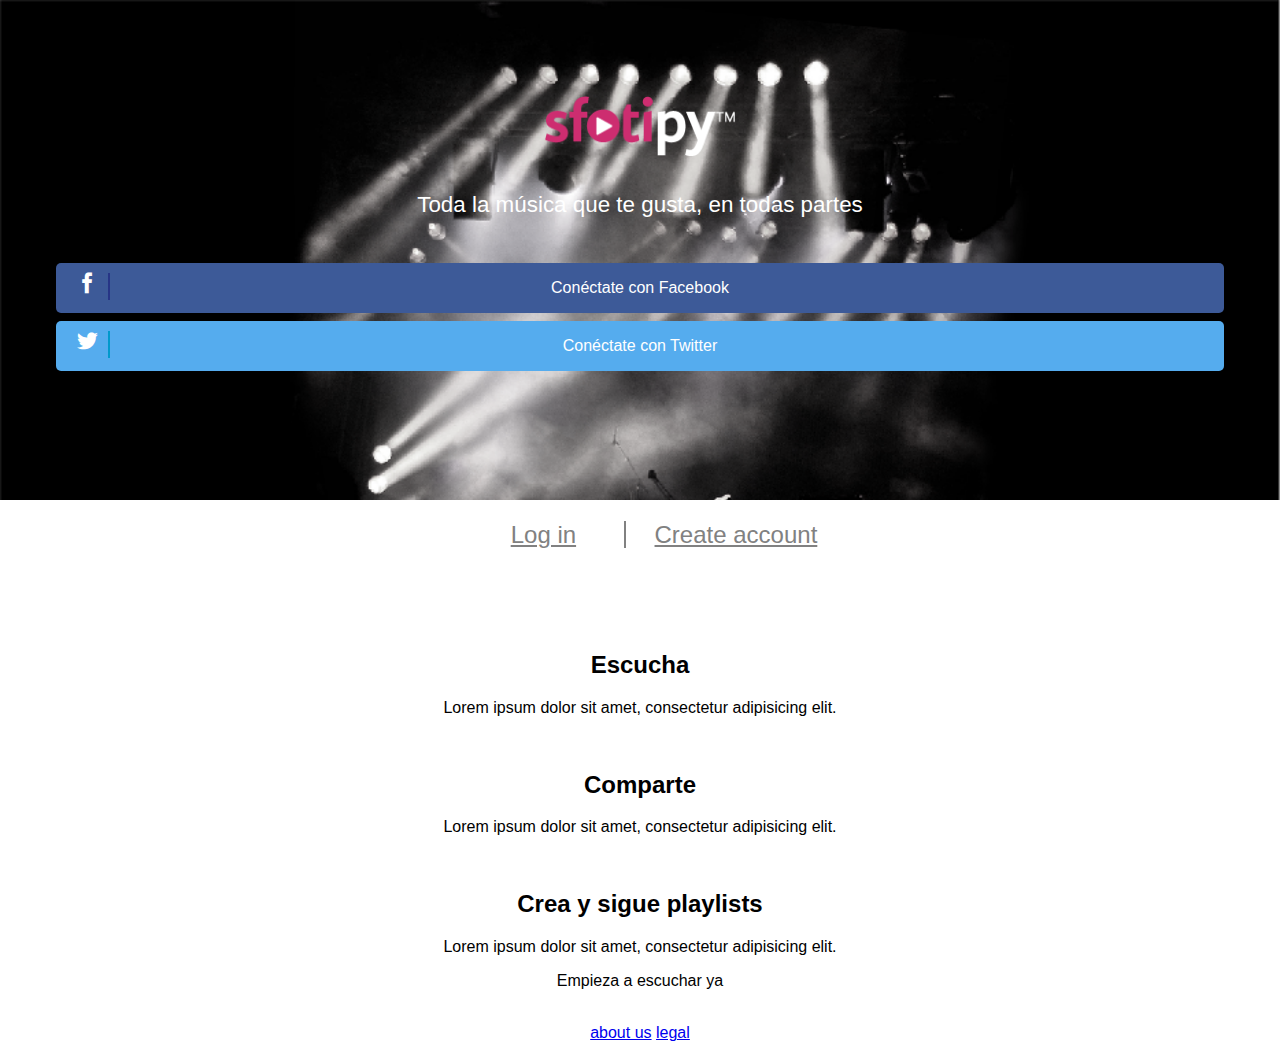
==== sfotipy/inicio.html @ 5619b696 "portada" ====
<!DOCTYPE html>
<html lang="en">
<head>
	<meta charset="UTF-8">
	<meta name="viewport" content="width=device-width, initial-scale=1, maximum-scale=1">
	<title>Inicio</title>
	<link href='http://fonts.googleapis.com/css?family=Varela+Round' rel='stylesheet' type='text/css'>
	<link rel="stylesheet" href="css/inicio.css">
</head>
<body>
	<div class="wrap">
		<section class="welcome small medium large">
			<div class="cover">
				<figure class="cover-logo">
					<img src="img/logo.png" class="logo" width="190" height="60" alt="">
				</figure>
				<p class="title">
					Toda la música que te gusta, en todas partes
				</p>
				<a href="#" class="btn facebook relative">
					<span class="icon-fc icon-facebook"></span>
					Conéctate con Facebook
				</a>
				<a href="#" class="btn twitter relative">
					<span class="icon-tw icon-twitter"></span>
					Conéctate con Twitter
				</a>
			</div>
			<div class="login">
				<a href="#" class="login-link">Log in</a>
				<a href="#" class="login-link">Create account</a>
			</div>
		</section>
		<section class="listen">
			<figure class="image">
				<img src="" alt="">
			</figure>
			<h2>Escucha</h2>
			<p>Lorem ipsum dolor sit amet, consectetur adipisicing elit.</p>
		</section>
		<section class="share">
			<figure class="image">
				<img src="" alt="">
			</figure>
			<h2>Comparte</h2>
			<p>Lorem ipsum dolor sit amet, consectetur adipisicing elit.</p>
		</section>
		<section class="create">
			<figure class="image">
				<img src="" alt="">
			</figure>
			<h2>Crea y sigue playlists</h2>
			<p>Lorem ipsum dolor sit amet, consectetur adipisicing elit.</p>
			<p>Empieza a escuchar ya</p>
		</section>
		<footer>
			<figure class="footer-logo">
				<img src="" alt="">
			</figure>
			<a href="#">about us</a>
			<a href="#">legal</a>
		</footer>
	</div>
</body>
</html>
---- sfotipy/css/inicio.css ----
/* normalize.css v3.0.2 | MIT License | git.io/normalize */
html{font-family:sans-serif;-ms-text-size-adjust:100%;-webkit-text-size-adjust:100%}body{margin:0}article,aside,details,figcaption,figure,footer,header,hgroup,main,menu,nav,section,summary{display:block}audio,canvas,progress,video{display:inline-block;vertical-align:baseline}audio:not([controls]){display:none;height:0}[hidden],template{display:none}a{background-color:transparent;}a:active,a:hover{outline:0}abbr[title]{border-bottom:1px dotted}b,strong{font-weight:bold}dfn{font-style:italic}h1{font-size:2em;margin:.67em 0}mark{background:#ff0;color:#000}small{font-size:80%}sub,sup{font-size:75%;line-height:0;position:relative;vertical-align:baseline}sup{top:-.5em}sub{bottom:-.25em}img{border:0}svg:not(:root){overflow:hidden}figure{margin:1em 40px}hr{-moz-box-sizing:content-box;box-sizing:content-box;height:0}pre{overflow:auto}code,kbd,pre,samp{font-family:monospace,monospace;font-size:1em}button,input,optgroup,select,textarea{color:inherit;font:inherit;margin:0}button{overflow:visible}button,select{text-transform:none}button,html input[type="button"],input[type="reset"],input[type="submit"]{-webkit-appearance:button;cursor:pointer}button[disabled],html input[disabled]{cursor:default}button::-moz-focus-inner,input::-moz-focus-inner{border:0;padding:0}input{line-height:normal}input[type="checkbox"],input[type="radio"]{box-sizing:border-box;padding:0}input[type="number"]::-webkit-inner-spin-button,input[type="number"]::-webkit-outer-spin-button{height:auto}input[type="search"]{-webkit-appearance:textfield;-moz-box-sizing:content-box;-webkit-box-sizing:content-box;box-sizing:content-box}input[type="search"]::-webkit-search-cancel-button,input[type="search"]::-webkit-search-decoration{-webkit-appearance:none}fieldset{border:1px solid #c0c0c0;margin:0 2px;padding:.35em .625em .75em}legend{border:0;padding:0}textarea{overflow:auto}optgroup{font-weight:bold}table{border-collapse:collapse;border-spacing:0}td,th{padding:0}/* normalize.css v3.0.2 | MIT License | git.io/normalize */
html{font-family:sans-serif;-ms-text-size-adjust:100%;-webkit-text-size-adjust:100%}body{margin:0}article,aside,details,figcaption,figure,footer,header,hgroup,main,menu,nav,section,summary{display:block}audio,canvas,progress,video{display:inline-block;vertical-align:baseline}audio:not([controls]){display:none;height:0}[hidden],template{display:none}a{background-color:transparent;}a:active,a:hover{outline:0}abbr[title]{border-bottom:1px dotted}b,strong{font-weight:bold}dfn{font-style:italic}h1{font-size:2em;margin:.67em 0}mark{background:#ff0;color:#000}small{font-size:80%}sub,sup{font-size:75%;line-height:0;position:relative;vertical-align:baseline}sup{top:-.5em}sub{bottom:-.25em}img{border:0}svg:not(:root){overflow:hidden}figure{margin:1em 40px}hr{-moz-box-sizing:content-box;-webkit-box-sizing:content-box;-moz-box-sizing:content-box;box-sizing:content-box;height:0}pre{overflow:auto}code,kbd,pre,samp{font-family:monospace,monospace;font-size:1em}button,input,optgroup,select,textarea{color:inherit;font:inherit;margin:0}button{overflow:visible}button,select{text-transform:none}button,html input[type="button"],input[type="reset"],input[type="submit"]{-webkit-appearance:button;cursor:pointer}button[disabled],html input[disabled]{cursor:default}button::-moz-focus-inner,input::-moz-focus-inner{border:0;padding:0}input{line-height:normal}input[type="checkbox"],input[type="radio"]{-webkit-box-sizing:border-box;-moz-box-sizing:border-box;box-sizing:border-box;padding:0}input[type="number"]::-webkit-inner-spin-button,input[type="number"]::-webkit-outer-spin-button{height:auto}input[type="search"]{-webkit-appearance:textfield;-moz-box-sizing:content-box;-webkit-box-sizing:content-box;-webkit-box-sizing:content-box;-moz-box-sizing:content-box;box-sizing:content-box}input[type="search"]::-webkit-search-cancel-button,input[type="search"]::-webkit-search-decoration{-webkit-appearance:none}fieldset{border:1px solid #c0c0c0;margin:0 2px;padding:.35em .625em .75em}legend{border:0;padding:0}textarea{overflow:auto}optgroup{font-weight:bold}table{border-collapse:collapse;border-spacing:0}td,th{padding:0}@font-face{font-family:'sfotipy';src:url("../fonts/sfotipy.eot?kt9bol");src:url("../fonts/sfotipy.eot?#iefixkt9bol") format('embedded-opentype'),url("../fonts/sfotipy.woff?kt9bol") format('woff'),url("../fonts/sfotipy.ttf?kt9bol") format('truetype'),url("../fonts/sfotipy.svg?kt9bol#sfotipy") format('svg');font-weight:normal;font-style:normal}[class^="icon-"],[class*=" icon-"]{font-family:'sfotipy';speak:none;font-style:normal;font-weight:normal;font-variant:normal;text-transform:none;line-height:1;-webkit-font-smoothing:antialiased;-moz-osx-font-smoothing:grayscale}.icon-mail:before{content:"\e60f"}.icon-sfotipy:before{content:"\e60d"}.icon-menu:before{content:"\e60e"}.icon-stop:before{content:"\e60c"}.icon-search:before{content:"\e600"}.icon-lock:before{content:"\e601"}.icon-user:before{content:"\e602"}.icon-share:before{content:"\e603"}.icon-random:before{content:"\e604"}.icon-love:before{content:"\e605"}.icon-add:before{content:"\e606"}.icon-mute:before{content:"\e607"}.icon-vol:before{content:"\e608"}.icon-play:before{content:"\e609"}.icon-next:before{content:"\e60a"}.icon-prev:before{content:"\e60b"}.icon-facebook:before{content:"\e610"}.icon-twitter:before{content:"\e611"}figure{margin:0}span{color:#fff}.cover{background-image:url("../img/background.png");background-repeat:no-repeat;-webkit-background-size:cover;-moz-background-size:cover;background-size:cover;-webkit-background-origin:content;-moz-background-origin:content;background-origin:content-box;min-height:500px;}.cover p{color:#fff}.cover .title{font-size:1.4em;pading:0;margin:0 2em 2em 2em}.logo{margin:6em 0 2em 0}.btn{display:block;color:#fff;text-decoration:none;padding:1em;margin:.5em 3.5em;-webkit-border-radius:5px;border-radius:5px}.twitter{background:#55acee}.facebook{background:#3d5a98}.icon-fc,.icon-tw{margin:0 .5em 0 1em;font-size:1.3em;padding:0 .5em .3em 0;position:absolute;left:0;top:20%;float:left}.icon-fc{border-right:2px solid #273586}.icon-tw{border-right:2px solid #09c}.login{margin:1em 0 4em;padding-top:.3em;}.login .login-link{color:#818181;font-size:1.5em;padding-left:1em}.login :first-child{border-right:2px solid #818181;padding:0 2em}.wrap{margin:0 auto;text-align:center}.relative{position:relative}
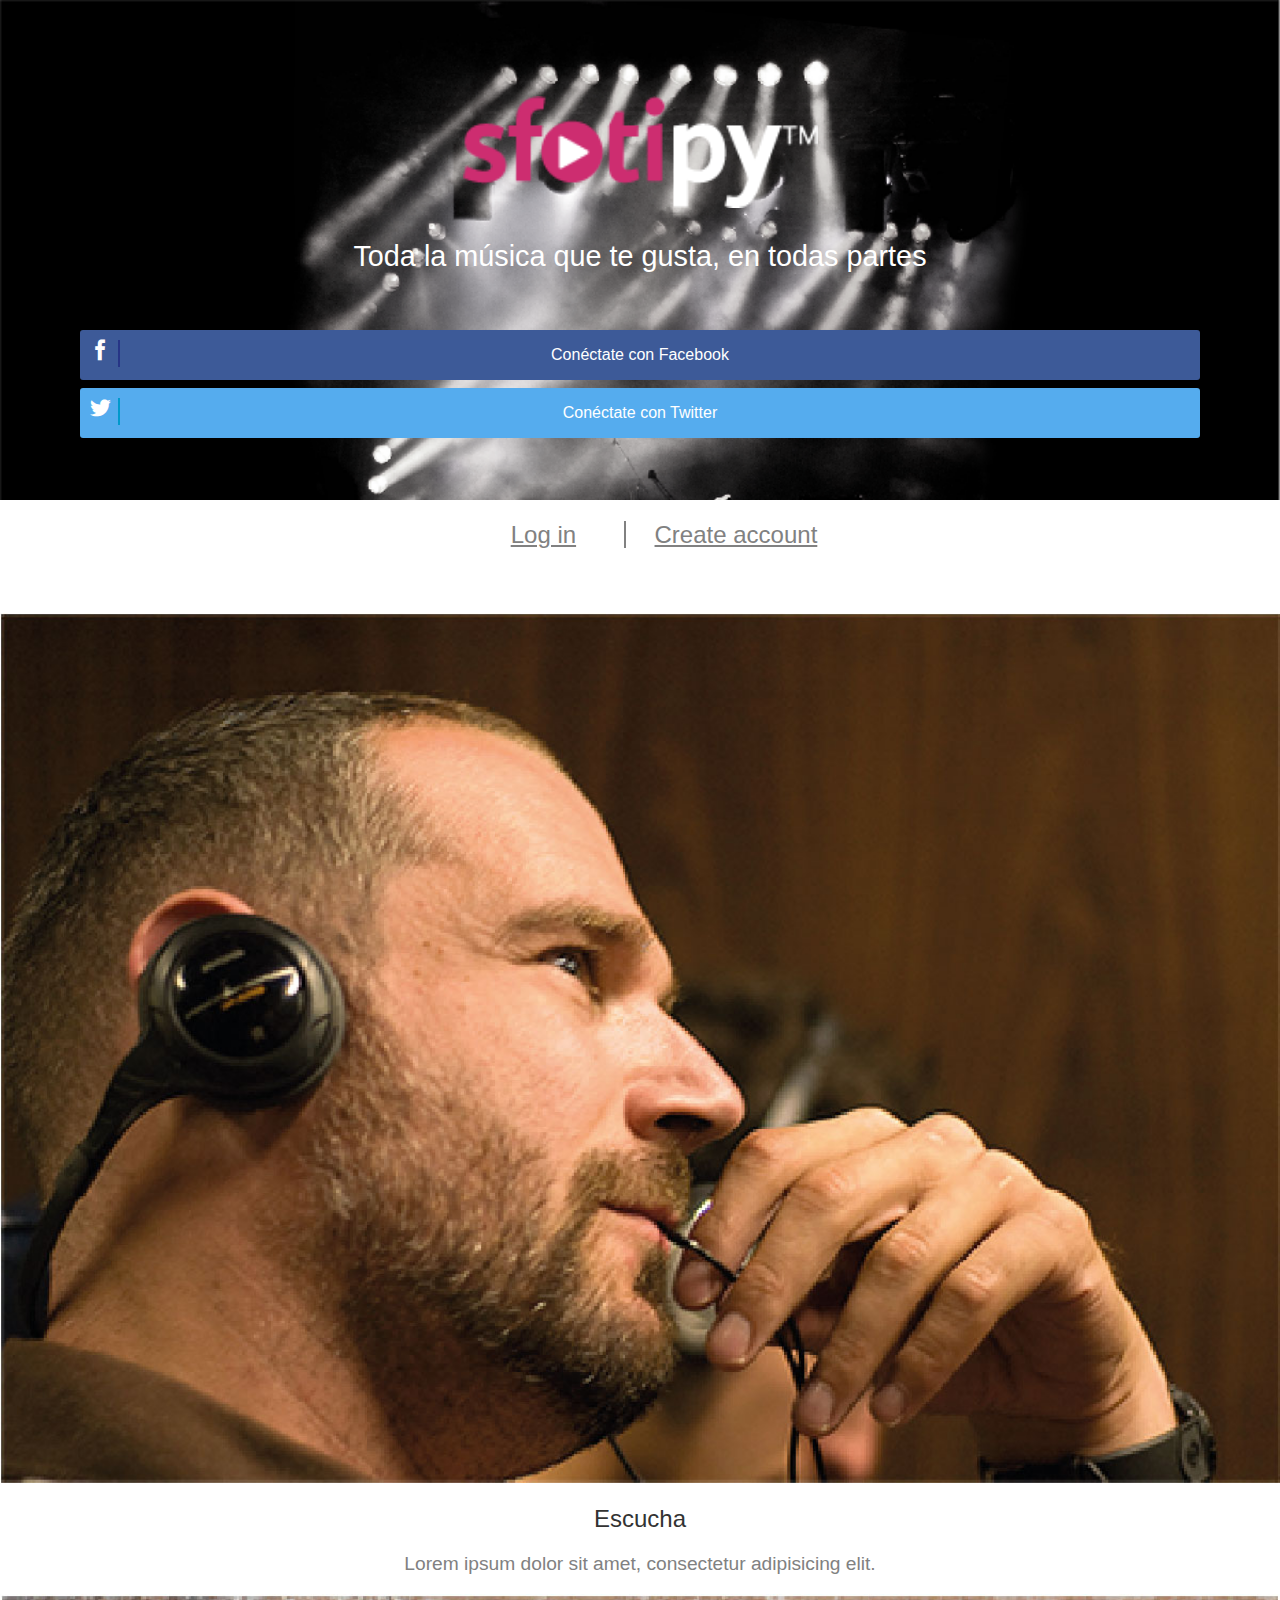
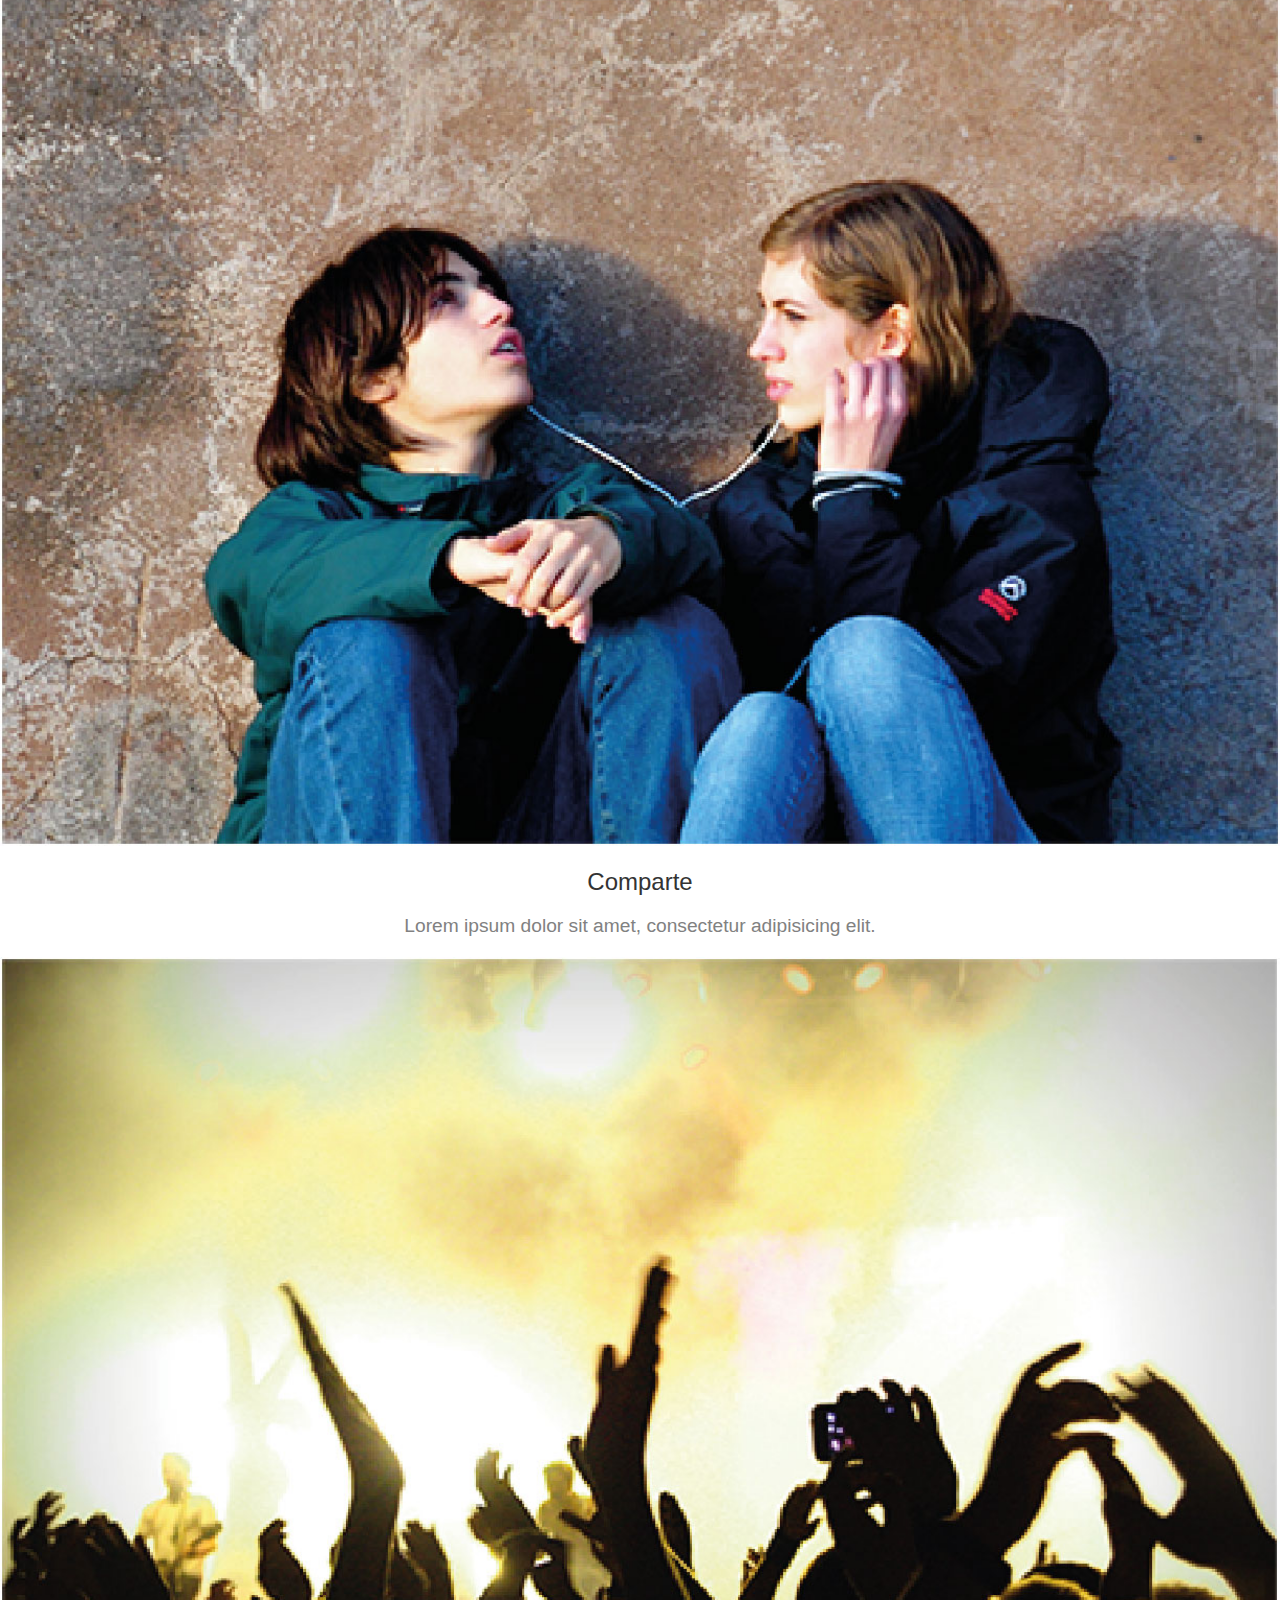
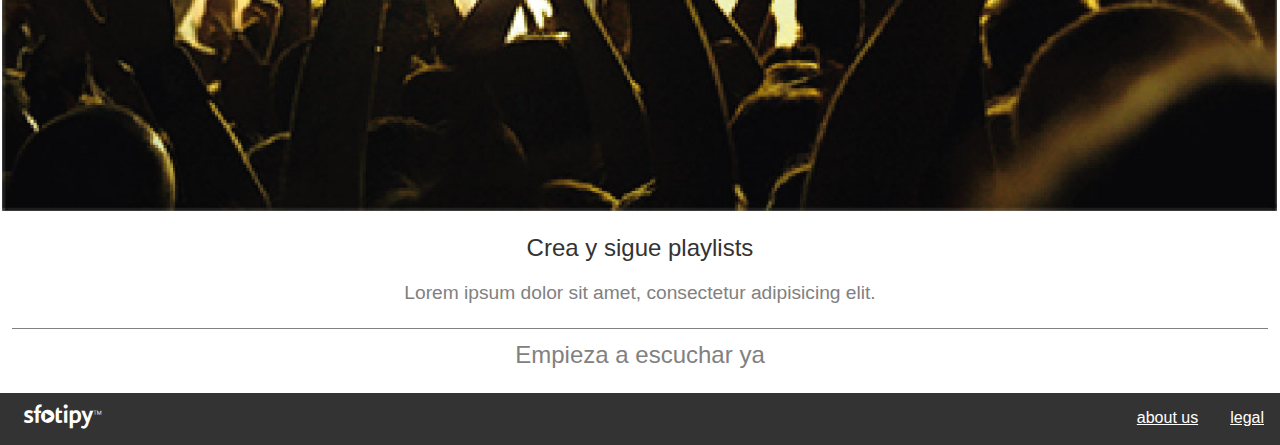
==== commit 63fb7e17: "portada mobile" ====
--- a/sfotipy/inicio.html
+++ b/sfotipy/inicio.html
@@ -33,32 +33,32 @@
 		</section>
 		<section class="listen">
 			<figure class="image">
-				<img src="" alt="">
+				<img src="img/listen.jpg" alt="" width="320" height="120">
 			</figure>
 			<h2>Escucha</h2>
 			<p>Lorem ipsum dolor sit amet, consectetur adipisicing elit.</p>
 		</section>
 		<section class="share">
 			<figure class="image">
-				<img src="" alt="">
+				<img src="img/share.jpg" alt="">
 			</figure>
 			<h2>Comparte</h2>
 			<p>Lorem ipsum dolor sit amet, consectetur adipisicing elit.</p>
 		</section>
 		<section class="create">
 			<figure class="image">
-				<img src="" alt="">
+				<img src="img/create.jpg" alt="">
 			</figure>
 			<h2>Crea y sigue playlists</h2>
 			<p>Lorem ipsum dolor sit amet, consectetur adipisicing elit.</p>
-			<p>Empieza a escuchar ya</p>
+			<h2 class="start">Empieza a escuchar ya</h2>
 		</section>
 		<footer>
-			<figure class="footer-logo">
-				<img src="" alt="">
-			</figure>
-			<a href="#">about us</a>
-			<a href="#">legal</a>
+			<a href="#" class="footer-logo left">
+				<span class="icon-sfotipy"></span>
+			</a>
+			<a href="#" class="right">legal</a>
+			<a href="#" class="right">about us</a>
 		</footer>
 	</div>
 </body>
--- a/sfotipy/css/inicio.css
+++ b/sfotipy/css/inicio.css
@@ -1,3 +1,3 @@
 /* normalize.css v3.0.2 | MIT License | git.io/normalize */
 html{font-family:sans-serif;-ms-text-size-adjust:100%;-webkit-text-size-adjust:100%}body{margin:0}article,aside,details,figcaption,figure,footer,header,hgroup,main,menu,nav,section,summary{display:block}audio,canvas,progress,video{display:inline-block;vertical-align:baseline}audio:not([controls]){display:none;height:0}[hidden],template{display:none}a{background-color:transparent;}a:active,a:hover{outline:0}abbr[title]{border-bottom:1px dotted}b,strong{font-weight:bold}dfn{font-style:italic}h1{font-size:2em;margin:.67em 0}mark{background:#ff0;color:#000}small{font-size:80%}sub,sup{font-size:75%;line-height:0;position:relative;vertical-align:baseline}sup{top:-.5em}sub{bottom:-.25em}img{border:0}svg:not(:root){overflow:hidden}figure{margin:1em 40px}hr{-moz-box-sizing:content-box;box-sizing:content-box;height:0}pre{overflow:auto}code,kbd,pre,samp{font-family:monospace,monospace;font-size:1em}button,input,optgroup,select,textarea{color:inherit;font:inherit;margin:0}button{overflow:visible}button,select{text-transform:none}button,html input[type="button"],input[type="reset"],input[type="submit"]{-webkit-appearance:button;cursor:pointer}button[disabled],html input[disabled]{cursor:default}button::-moz-focus-inner,input::-moz-focus-inner{border:0;padding:0}input{line-height:normal}input[type="checkbox"],input[type="radio"]{box-sizing:border-box;padding:0}input[type="number"]::-webkit-inner-spin-button,input[type="number"]::-webkit-outer-spin-button{height:auto}input[type="search"]{-webkit-appearance:textfield;-moz-box-sizing:content-box;-webkit-box-sizing:content-box;box-sizing:content-box}input[type="search"]::-webkit-search-cancel-button,input[type="search"]::-webkit-search-decoration{-webkit-appearance:none}fieldset{border:1px solid #c0c0c0;margin:0 2px;padding:.35em .625em .75em}legend{border:0;padding:0}textarea{overflow:auto}optgroup{font-weight:bold}table{border-collapse:collapse;border-spacing:0}td,th{padding:0}/* normalize.css v3.0.2 | MIT License | git.io/normalize */
-html{font-family:sans-serif;-ms-text-size-adjust:100%;-webkit-text-size-adjust:100%}body{margin:0}article,aside,details,figcaption,figure,footer,header,hgroup,main,menu,nav,section,summary{display:block}audio,canvas,progress,video{display:inline-block;vertical-align:baseline}audio:not([controls]){display:none;height:0}[hidden],template{display:none}a{background-color:transparent;}a:active,a:hover{outline:0}abbr[title]{border-bottom:1px dotted}b,strong{font-weight:bold}dfn{font-style:italic}h1{font-size:2em;margin:.67em 0}mark{background:#ff0;color:#000}small{font-size:80%}sub,sup{font-size:75%;line-height:0;position:relative;vertical-align:baseline}sup{top:-.5em}sub{bottom:-.25em}img{border:0}svg:not(:root){overflow:hidden}figure{margin:1em 40px}hr{-moz-box-sizing:content-box;-webkit-box-sizing:content-box;-moz-box-sizing:content-box;box-sizing:content-box;height:0}pre{overflow:auto}code,kbd,pre,samp{font-family:monospace,monospace;font-size:1em}button,input,optgroup,select,textarea{color:inherit;font:inherit;margin:0}button{overflow:visible}button,select{text-transform:none}button,html input[type="button"],input[type="reset"],input[type="submit"]{-webkit-appearance:button;cursor:pointer}button[disabled],html input[disabled]{cursor:default}button::-moz-focus-inner,input::-moz-focus-inner{border:0;padding:0}input{line-height:normal}input[type="checkbox"],input[type="radio"]{-webkit-box-sizing:border-box;-moz-box-sizing:border-box;box-sizing:border-box;padding:0}input[type="number"]::-webkit-inner-spin-button,input[type="number"]::-webkit-outer-spin-button{height:auto}input[type="search"]{-webkit-appearance:textfield;-moz-box-sizing:content-box;-webkit-box-sizing:content-box;-webkit-box-sizing:content-box;-moz-box-sizing:content-box;box-sizing:content-box}input[type="search"]::-webkit-search-cancel-button,input[type="search"]::-webkit-search-decoration{-webkit-appearance:none}fieldset{border:1px solid #c0c0c0;margin:0 2px;padding:.35em .625em .75em}legend{border:0;padding:0}textarea{overflow:auto}optgroup{font-weight:bold}table{border-collapse:collapse;border-spacing:0}td,th{padding:0}@font-face{font-family:'sfotipy';src:url("../fonts/sfotipy.eot?kt9bol");src:url("../fonts/sfotipy.eot?#iefixkt9bol") format('embedded-opentype'),url("../fonts/sfotipy.woff?kt9bol") format('woff'),url("../fonts/sfotipy.ttf?kt9bol") format('truetype'),url("../fonts/sfotipy.svg?kt9bol#sfotipy") format('svg');font-weight:normal;font-style:normal}[class^="icon-"],[class*=" icon-"]{font-family:'sfotipy';speak:none;font-style:normal;font-weight:normal;font-variant:normal;text-transform:none;line-height:1;-webkit-font-smoothing:antialiased;-moz-osx-font-smoothing:grayscale}.icon-mail:before{content:"\e60f"}.icon-sfotipy:before{content:"\e60d"}.icon-menu:before{content:"\e60e"}.icon-stop:before{content:"\e60c"}.icon-search:before{content:"\e600"}.icon-lock:before{content:"\e601"}.icon-user:before{content:"\e602"}.icon-share:before{content:"\e603"}.icon-random:before{content:"\e604"}.icon-love:before{content:"\e605"}.icon-add:before{content:"\e606"}.icon-mute:before{content:"\e607"}.icon-vol:before{content:"\e608"}.icon-play:before{content:"\e609"}.icon-next:before{content:"\e60a"}.icon-prev:before{content:"\e60b"}.icon-facebook:before{content:"\e610"}.icon-twitter:before{content:"\e611"}figure{margin:0}span{color:#fff}.cover{background-image:url("../img/background.png");background-repeat:no-repeat;-webkit-background-size:cover;-moz-background-size:cover;background-size:cover;-webkit-background-origin:content;-moz-background-origin:content;background-origin:content-box;min-height:500px;}.cover p{color:#fff}.cover .title{font-size:1.4em;pading:0;margin:0 2em 2em 2em}.logo{margin:6em 0 2em 0}.btn{display:block;color:#fff;text-decoration:none;padding:1em;margin:.5em 3.5em;-webkit-border-radius:5px;border-radius:5px}.twitter{background:#55acee}.facebook{background:#3d5a98}.icon-fc,.icon-tw{margin:0 .5em 0 1em;font-size:1.3em;padding:0 .5em .3em 0;position:absolute;left:0;top:20%;float:left}.icon-fc{border-right:2px solid #273586}.icon-tw{border-right:2px solid #09c}.login{margin:1em 0 4em;padding-top:.3em;}.login .login-link{color:#818181;font-size:1.5em;padding-left:1em}.login :first-child{border-right:2px solid #818181;padding:0 2em}.wrap{margin:0 auto;text-align:center}.relative{position:relative}+html{font-family:sans-serif;-ms-text-size-adjust:100%;-webkit-text-size-adjust:100%}body{margin:0}article,aside,details,figcaption,figure,footer,header,hgroup,main,menu,nav,section,summary{display:block}audio,canvas,progress,video{display:inline-block;vertical-align:baseline}audio:not([controls]){display:none;height:0}[hidden],template{display:none}a{background-color:transparent;}a:active,a:hover{outline:0}abbr[title]{border-bottom:1px dotted}b,strong{font-weight:bold}dfn{font-style:italic}h1{font-size:2em;margin:.67em 0}mark{background:#ff0;color:#000}small{font-size:80%}sub,sup{font-size:75%;line-height:0;position:relative;vertical-align:baseline}sup{top:-.5em}sub{bottom:-.25em}img{border:0}svg:not(:root){overflow:hidden}figure{margin:1em 40px}hr{-moz-box-sizing:content-box;-webkit-box-sizing:content-box;-moz-box-sizing:content-box;box-sizing:content-box;height:0}pre{overflow:auto}code,kbd,pre,samp{font-family:monospace,monospace;font-size:1em}button,input,optgroup,select,textarea{color:inherit;font:inherit;margin:0}button{overflow:visible}button,select{text-transform:none}button,html input[type="button"],input[type="reset"],input[type="submit"]{-webkit-appearance:button;cursor:pointer}button[disabled],html input[disabled]{cursor:default}button::-moz-focus-inner,input::-moz-focus-inner{border:0;padding:0}input{line-height:normal}input[type="checkbox"],input[type="radio"]{-webkit-box-sizing:border-box;-moz-box-sizing:border-box;box-sizing:border-box;padding:0}input[type="number"]::-webkit-inner-spin-button,input[type="number"]::-webkit-outer-spin-button{height:auto}input[type="search"]{-webkit-appearance:textfield;-moz-box-sizing:content-box;-webkit-box-sizing:content-box;-webkit-box-sizing:content-box;-moz-box-sizing:content-box;box-sizing:content-box}input[type="search"]::-webkit-search-cancel-button,input[type="search"]::-webkit-search-decoration{-webkit-appearance:none}fieldset{border:1px solid #c0c0c0;margin:0 2px;padding:.35em .625em .75em}legend{border:0;padding:0}textarea{overflow:auto}optgroup{font-weight:bold}table{border-collapse:collapse;border-spacing:0}td,th{padding:0}@font-face{font-family:'sfotipy';src:url("../fonts/sfotipy.eot?kt9bol");src:url("../fonts/sfotipy.eot?#iefixkt9bol") format('embedded-opentype'),url("../fonts/sfotipy.woff?kt9bol") format('woff'),url("../fonts/sfotipy.ttf?kt9bol") format('truetype'),url("../fonts/sfotipy.svg?kt9bol#sfotipy") format('svg');font-weight:normal;font-style:normal}[class^="icon-"],[class*=" icon-"]{font-family:'sfotipy';speak:none;font-style:normal;font-weight:normal;font-variant:normal;text-transform:none;line-height:1;-webkit-font-smoothing:antialiased;-moz-osx-font-smoothing:grayscale}.icon-mail:before{content:"\e60f"}.icon-sfotipy:before{content:"\e60d"}.icon-menu:before{content:"\e60e"}.icon-stop:before{content:"\e60c"}.icon-search:before{content:"\e600"}.icon-lock:before{content:"\e601"}.icon-user:before{content:"\e602"}.icon-share:before{content:"\e603"}.icon-random:before{content:"\e604"}.icon-love:before{content:"\e605"}.icon-add:before{content:"\e606"}.icon-mute:before{content:"\e607"}.icon-vol:before{content:"\e608"}.icon-play:before{content:"\e609"}.icon-next:before{content:"\e60a"}.icon-prev:before{content:"\e60b"}.icon-facebook:before{content:"\e610"}.icon-twitter:before{content:"\e611"}figure{margin:0}span{color:#fff}h2{color:#333;font-weight:normal}img{vertical-align:top}p{color:#818181;font-size:1.2em}.cover{background-image:url("../img/background.png");background-repeat:no-repeat;-webkit-background-size:cover;-moz-background-size:cover;background-size:cover;-webkit-background-origin:content;-moz-background-origin:content;background-origin:content-box;min-height:500px;}.cover p{color:#fff}.cover .title{font-size:1.4em;pading:0;margin:0 2em 2em 2em}.cover .logo{margin:6em 0 2em 0}.btn{display:block;color:#fff;text-decoration:none;padding:1em;margin:.5em 3.5em;-webkit-border-radius:3px;border-radius:3px}.twitter{background:#55acee}.facebook{background:#3d5a98}.icon-fc,.icon-tw{margin:0 .5em 0 .5em;font-size:1.3em;padding:0 .3em .3em 0;position:absolute;left:0;top:20%;float:left}.icon-fc{border-right:2px solid #273586}.icon-tw{border-right:2px solid #09c}.login{margin:1em 0 4em;padding-top:.3em;}.login .login-link{color:#818181;font-size:1.5em;padding-left:1em}.login :first-child{border-right:2px solid #818181;padding:0 2em}footer{background:#333;width:100%;height:auto;overflow:hidden;}footer a{display:inline-block;color:#fff;margin:1em}.footer-logo{text-decoration:none;font-size:1.5em;margin:.5em 0 .5em 1em}.start{color:#818181;border-top:1px solid #818181;margin:1em .5em;padding-top:.5em}.image img{width:100%;height:auto}.wrap{margin:0 auto;text-align:center}.relative{position:relative}.right{float:right}.left{float:left}@media screen and (min-width:480px){.cover .logo{width:355px;height:auto}.cover .title{font-size:1.8em}.cover .btn{padding:1em .5em;margin:.5em 5em}}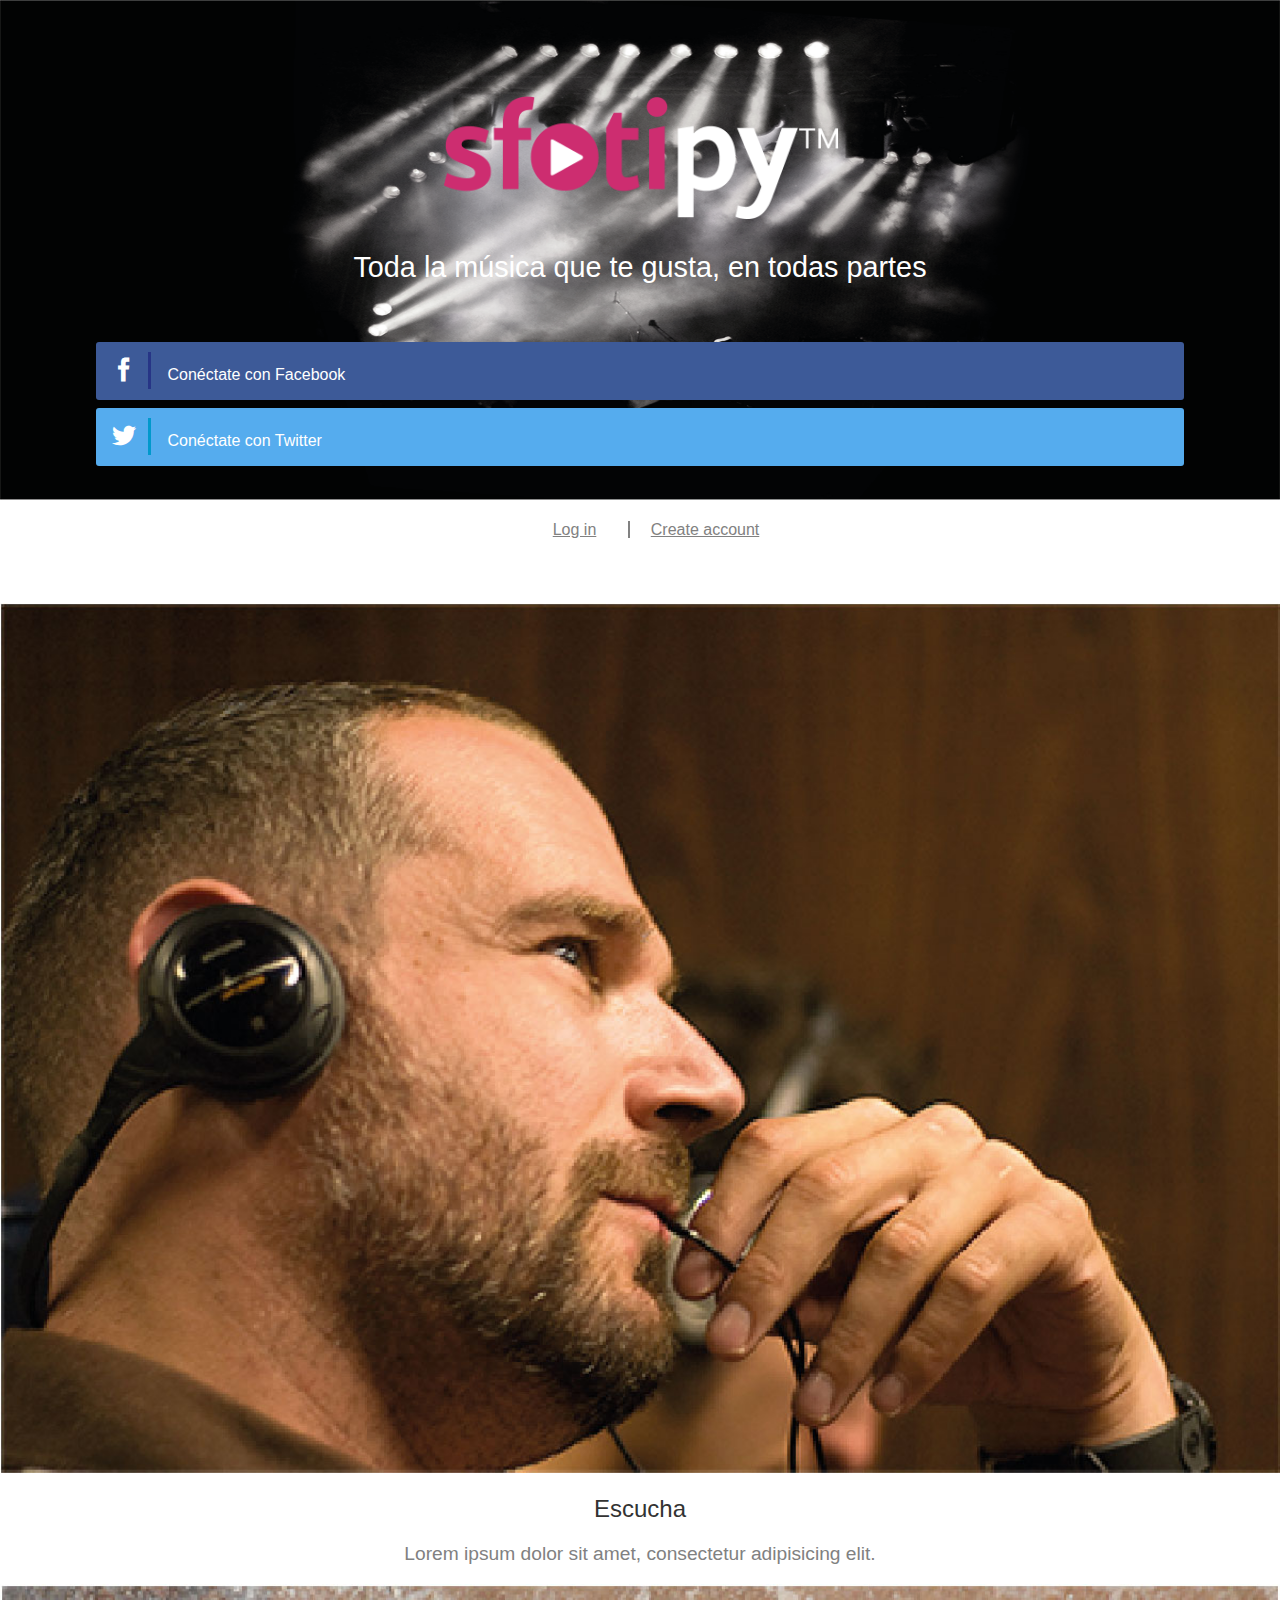
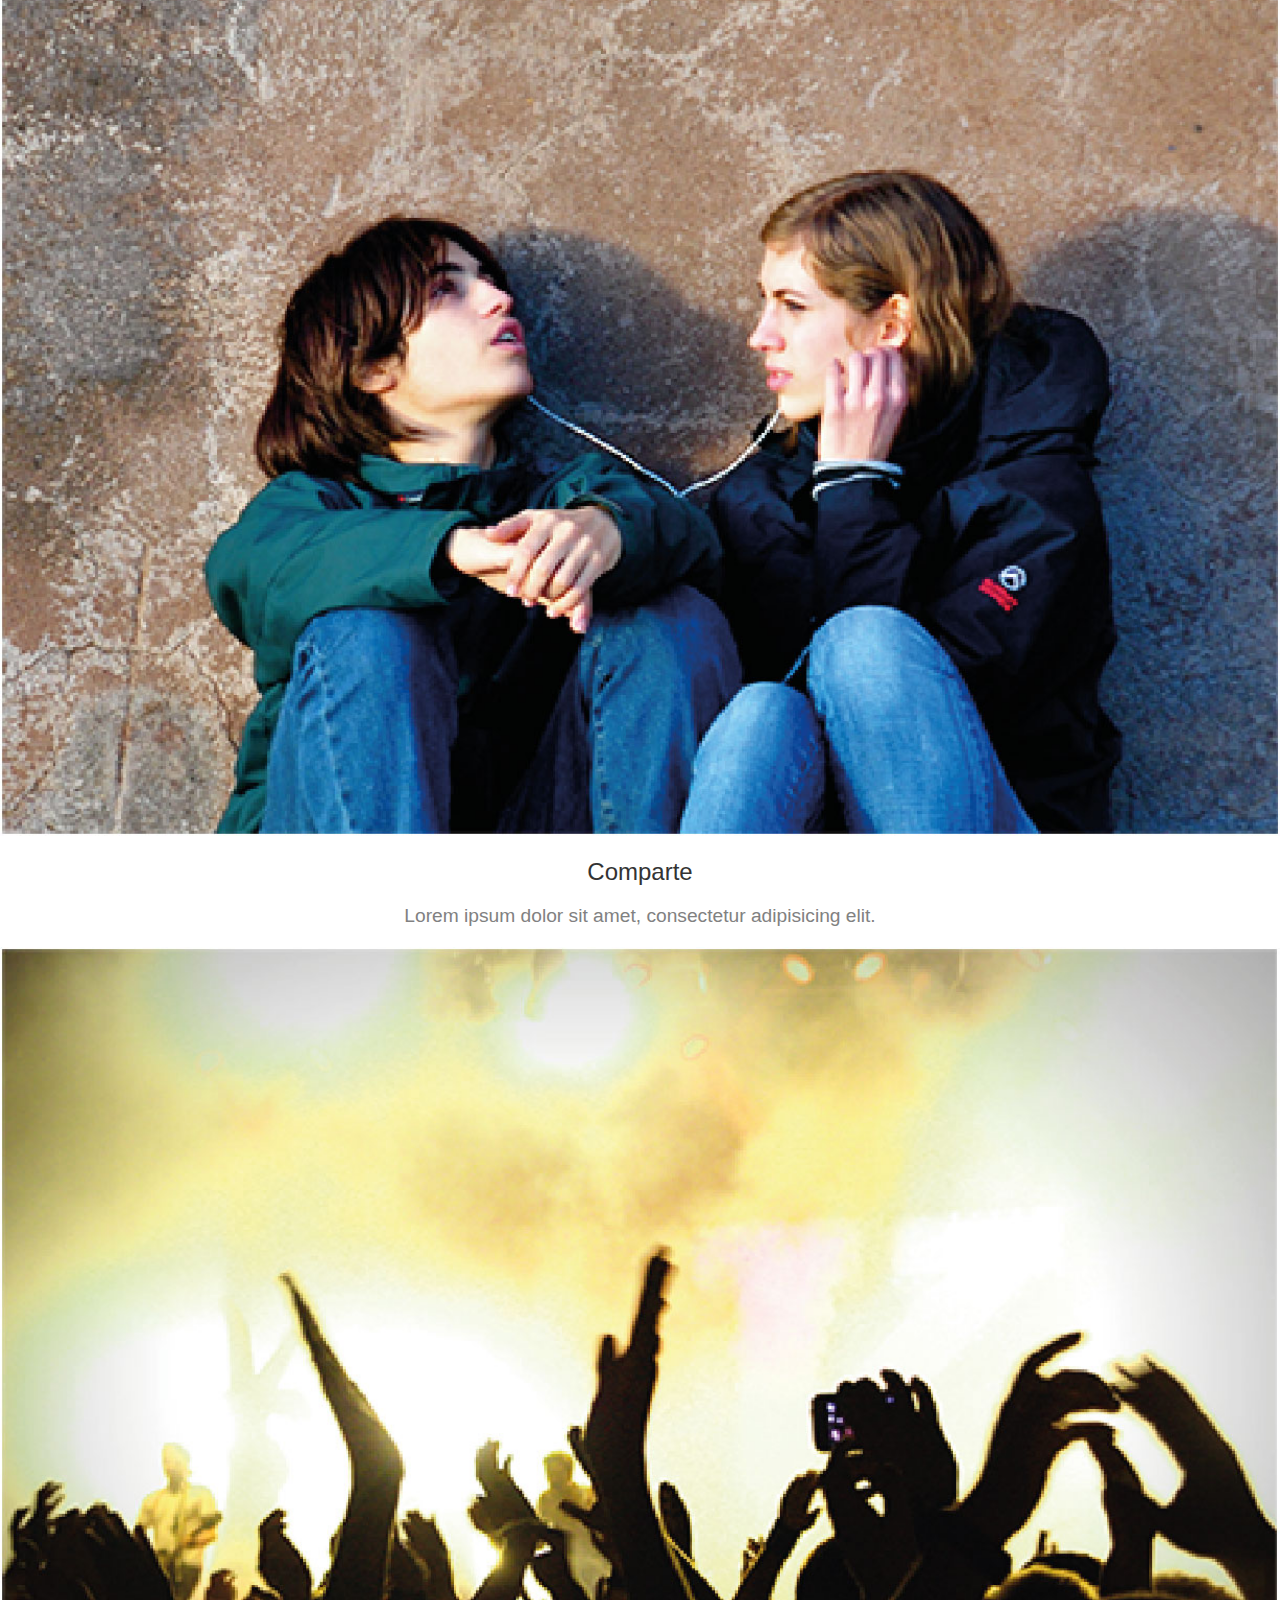
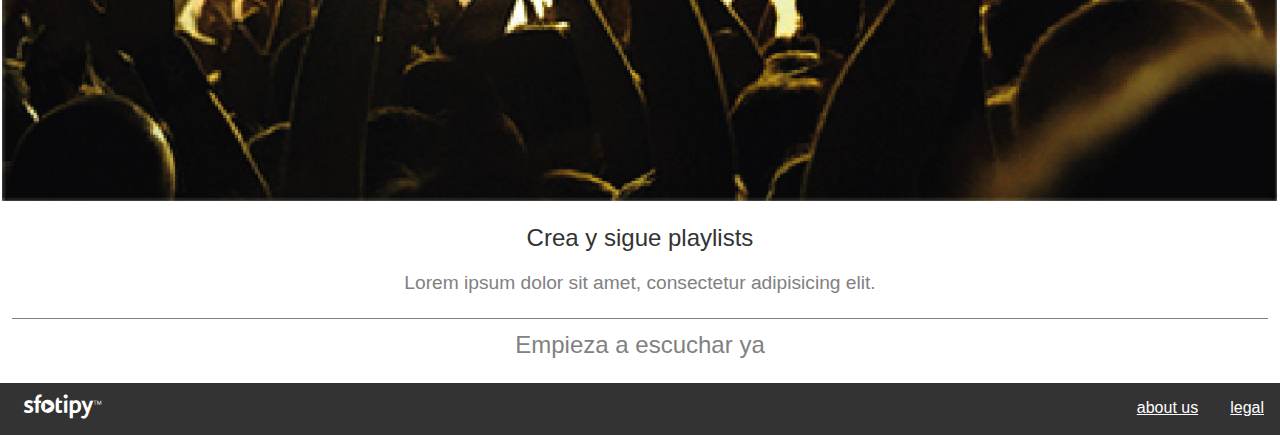
==== commit 5235ee7d: "sfotity mobile" ====
--- a/sfotipy/inicio.html
+++ b/sfotipy/inicio.html
@@ -17,11 +17,11 @@
 				<p class="title">
 					Toda la música que te gusta, en todas partes
 				</p>
-				<a href="#" class="btn facebook relative">
+				<a href="#" class="btn facebook">
 					<span class="icon-fc icon-facebook"></span>
 					Conéctate con Facebook
 				</a>
-				<a href="#" class="btn twitter relative">
+				<a href="#" class="btn twitter">
 					<span class="icon-tw icon-twitter"></span>
 					Conéctate con Twitter
 				</a>
--- a/sfotipy/css/inicio.css
+++ b/sfotipy/css/inicio.css
@@ -1,3 +1,3 @@
 /* normalize.css v3.0.2 | MIT License | git.io/normalize */
 html{font-family:sans-serif;-ms-text-size-adjust:100%;-webkit-text-size-adjust:100%}body{margin:0}article,aside,details,figcaption,figure,footer,header,hgroup,main,menu,nav,section,summary{display:block}audio,canvas,progress,video{display:inline-block;vertical-align:baseline}audio:not([controls]){display:none;height:0}[hidden],template{display:none}a{background-color:transparent;}a:active,a:hover{outline:0}abbr[title]{border-bottom:1px dotted}b,strong{font-weight:bold}dfn{font-style:italic}h1{font-size:2em;margin:.67em 0}mark{background:#ff0;color:#000}small{font-size:80%}sub,sup{font-size:75%;line-height:0;position:relative;vertical-align:baseline}sup{top:-.5em}sub{bottom:-.25em}img{border:0}svg:not(:root){overflow:hidden}figure{margin:1em 40px}hr{-moz-box-sizing:content-box;box-sizing:content-box;height:0}pre{overflow:auto}code,kbd,pre,samp{font-family:monospace,monospace;font-size:1em}button,input,optgroup,select,textarea{color:inherit;font:inherit;margin:0}button{overflow:visible}button,select{text-transform:none}button,html input[type="button"],input[type="reset"],input[type="submit"]{-webkit-appearance:button;cursor:pointer}button[disabled],html input[disabled]{cursor:default}button::-moz-focus-inner,input::-moz-focus-inner{border:0;padding:0}input{line-height:normal}input[type="checkbox"],input[type="radio"]{box-sizing:border-box;padding:0}input[type="number"]::-webkit-inner-spin-button,input[type="number"]::-webkit-outer-spin-button{height:auto}input[type="search"]{-webkit-appearance:textfield;-moz-box-sizing:content-box;-webkit-box-sizing:content-box;box-sizing:content-box}input[type="search"]::-webkit-search-cancel-button,input[type="search"]::-webkit-search-decoration{-webkit-appearance:none}fieldset{border:1px solid #c0c0c0;margin:0 2px;padding:.35em .625em .75em}legend{border:0;padding:0}textarea{overflow:auto}optgroup{font-weight:bold}table{border-collapse:collapse;border-spacing:0}td,th{padding:0}/* normalize.css v3.0.2 | MIT License | git.io/normalize */
-html{font-family:sans-serif;-ms-text-size-adjust:100%;-webkit-text-size-adjust:100%}body{margin:0}article,aside,details,figcaption,figure,footer,header,hgroup,main,menu,nav,section,summary{display:block}audio,canvas,progress,video{display:inline-block;vertical-align:baseline}audio:not([controls]){display:none;height:0}[hidden],template{display:none}a{background-color:transparent;}a:active,a:hover{outline:0}abbr[title]{border-bottom:1px dotted}b,strong{font-weight:bold}dfn{font-style:italic}h1{font-size:2em;margin:.67em 0}mark{background:#ff0;color:#000}small{font-size:80%}sub,sup{font-size:75%;line-height:0;position:relative;vertical-align:baseline}sup{top:-.5em}sub{bottom:-.25em}img{border:0}svg:not(:root){overflow:hidden}figure{margin:1em 40px}hr{-moz-box-sizing:content-box;-webkit-box-sizing:content-box;-moz-box-sizing:content-box;box-sizing:content-box;height:0}pre{overflow:auto}code,kbd,pre,samp{font-family:monospace,monospace;font-size:1em}button,input,optgroup,select,textarea{color:inherit;font:inherit;margin:0}button{overflow:visible}button,select{text-transform:none}button,html input[type="button"],input[type="reset"],input[type="submit"]{-webkit-appearance:button;cursor:pointer}button[disabled],html input[disabled]{cursor:default}button::-moz-focus-inner,input::-moz-focus-inner{border:0;padding:0}input{line-height:normal}input[type="checkbox"],input[type="radio"]{-webkit-box-sizing:border-box;-moz-box-sizing:border-box;box-sizing:border-box;padding:0}input[type="number"]::-webkit-inner-spin-button,input[type="number"]::-webkit-outer-spin-button{height:auto}input[type="search"]{-webkit-appearance:textfield;-moz-box-sizing:content-box;-webkit-box-sizing:content-box;-webkit-box-sizing:content-box;-moz-box-sizing:content-box;box-sizing:content-box}input[type="search"]::-webkit-search-cancel-button,input[type="search"]::-webkit-search-decoration{-webkit-appearance:none}fieldset{border:1px solid #c0c0c0;margin:0 2px;padding:.35em .625em .75em}legend{border:0;padding:0}textarea{overflow:auto}optgroup{font-weight:bold}table{border-collapse:collapse;border-spacing:0}td,th{padding:0}@font-face{font-family:'sfotipy';src:url("../fonts/sfotipy.eot?kt9bol");src:url("../fonts/sfotipy.eot?#iefixkt9bol") format('embedded-opentype'),url("../fonts/sfotipy.woff?kt9bol") format('woff'),url("../fonts/sfotipy.ttf?kt9bol") format('truetype'),url("../fonts/sfotipy.svg?kt9bol#sfotipy") format('svg');font-weight:normal;font-style:normal}[class^="icon-"],[class*=" icon-"]{font-family:'sfotipy';speak:none;font-style:normal;font-weight:normal;font-variant:normal;text-transform:none;line-height:1;-webkit-font-smoothing:antialiased;-moz-osx-font-smoothing:grayscale}.icon-mail:before{content:"\e60f"}.icon-sfotipy:before{content:"\e60d"}.icon-menu:before{content:"\e60e"}.icon-stop:before{content:"\e60c"}.icon-search:before{content:"\e600"}.icon-lock:before{content:"\e601"}.icon-user:before{content:"\e602"}.icon-share:before{content:"\e603"}.icon-random:before{content:"\e604"}.icon-love:before{content:"\e605"}.icon-add:before{content:"\e606"}.icon-mute:before{content:"\e607"}.icon-vol:before{content:"\e608"}.icon-play:before{content:"\e609"}.icon-next:before{content:"\e60a"}.icon-prev:before{content:"\e60b"}.icon-facebook:before{content:"\e610"}.icon-twitter:before{content:"\e611"}figure{margin:0}span{color:#fff}h2{color:#333;font-weight:normal}img{vertical-align:top}p{color:#818181;font-size:1.2em}.cover{background-image:url("../img/background.png");background-repeat:no-repeat;-webkit-background-size:cover;-moz-background-size:cover;background-size:cover;-webkit-background-origin:content;-moz-background-origin:content;background-origin:content-box;min-height:500px;}.cover p{color:#fff}.cover .title{font-size:1.4em;pading:0;margin:0 2em 2em 2em}.cover .logo{margin:6em 0 2em 0}.btn{display:block;color:#fff;text-decoration:none;padding:1em;margin:.5em 3.5em;-webkit-border-radius:3px;border-radius:3px}.twitter{background:#55acee}.facebook{background:#3d5a98}.icon-fc,.icon-tw{margin:0 .5em 0 .5em;font-size:1.3em;padding:0 .3em .3em 0;position:absolute;left:0;top:20%;float:left}.icon-fc{border-right:2px solid #273586}.icon-tw{border-right:2px solid #09c}.login{margin:1em 0 4em;padding-top:.3em;}.login .login-link{color:#818181;font-size:1.5em;padding-left:1em}.login :first-child{border-right:2px solid #818181;padding:0 2em}footer{background:#333;width:100%;height:auto;overflow:hidden;}footer a{display:inline-block;color:#fff;margin:1em}.footer-logo{text-decoration:none;font-size:1.5em;margin:.5em 0 .5em 1em}.start{color:#818181;border-top:1px solid #818181;margin:1em .5em;padding-top:.5em}.image img{width:100%;height:auto}.wrap{margin:0 auto;text-align:center}.relative{position:relative}.right{float:right}.left{float:left}@media screen and (min-width:480px){.cover .logo{width:355px;height:auto}.cover .title{font-size:1.8em}.cover .btn{padding:1em .5em;margin:.5em 5em}}+html{font-family:sans-serif;-ms-text-size-adjust:100%;-webkit-text-size-adjust:100%}body{margin:0}article,aside,details,figcaption,figure,footer,header,hgroup,main,menu,nav,section,summary{display:block}audio,canvas,progress,video{display:inline-block;vertical-align:baseline}audio:not([controls]){display:none;height:0}[hidden],template{display:none}a{background-color:transparent;}a:active,a:hover{outline:0}abbr[title]{border-bottom:1px dotted}b,strong{font-weight:bold}dfn{font-style:italic}h1{font-size:2em;margin:.67em 0}mark{background:#ff0;color:#000}small{font-size:80%}sub,sup{font-size:75%;line-height:0;position:relative;vertical-align:baseline}sup{top:-.5em}sub{bottom:-.25em}img{border:0}svg:not(:root){overflow:hidden}figure{margin:1em 40px}hr{-moz-box-sizing:content-box;-webkit-box-sizing:content-box;-moz-box-sizing:content-box;box-sizing:content-box;height:0}pre{overflow:auto}code,kbd,pre,samp{font-family:monospace,monospace;font-size:1em}button,input,optgroup,select,textarea{color:inherit;font:inherit;margin:0}button{overflow:visible}button,select{text-transform:none}button,html input[type="button"],input[type="reset"],input[type="submit"]{-webkit-appearance:button;cursor:pointer}button[disabled],html input[disabled]{cursor:default}button::-moz-focus-inner,input::-moz-focus-inner{border:0;padding:0}input{line-height:normal}input[type="checkbox"],input[type="radio"]{-webkit-box-sizing:border-box;-moz-box-sizing:border-box;box-sizing:border-box;padding:0}input[type="number"]::-webkit-inner-spin-button,input[type="number"]::-webkit-outer-spin-button{height:auto}input[type="search"]{-webkit-appearance:textfield;-moz-box-sizing:content-box;-webkit-box-sizing:content-box;-webkit-box-sizing:content-box;-moz-box-sizing:content-box;box-sizing:content-box}input[type="search"]::-webkit-search-cancel-button,input[type="search"]::-webkit-search-decoration{-webkit-appearance:none}fieldset{border:1px solid #c0c0c0;margin:0 2px;padding:.35em .625em .75em}legend{border:0;padding:0}textarea{overflow:auto}optgroup{font-weight:bold}table{border-collapse:collapse;border-spacing:0}td,th{padding:0}@font-face{font-family:'sfotipy';src:url("../fonts/sfotipy.eot?kt9bol");src:url("../fonts/sfotipy.eot?#iefixkt9bol") format('embedded-opentype'),url("../fonts/sfotipy.woff?kt9bol") format('woff'),url("../fonts/sfotipy.ttf?kt9bol") format('truetype'),url("../fonts/sfotipy.svg?kt9bol#sfotipy") format('svg');font-weight:normal;font-style:normal}[class^="icon-"],[class*=" icon-"]{font-family:'sfotipy';speak:none;font-style:normal;font-weight:normal;font-variant:normal;text-transform:none;line-height:1;-webkit-font-smoothing:antialiased;-moz-osx-font-smoothing:grayscale}.icon-mail:before{content:"\e60f"}.icon-sfotipy:before{content:"\e60d"}.icon-menu:before{content:"\e60e"}.icon-stop:before{content:"\e60c"}.icon-search:before{content:"\e600"}.icon-lock:before{content:"\e601"}.icon-user:before{content:"\e602"}.icon-share:before{content:"\e603"}.icon-random:before{content:"\e604"}.icon-love:before{content:"\e605"}.icon-add:before{content:"\e606"}.icon-mute:before{content:"\e607"}.icon-vol:before{content:"\e608"}.icon-play:before{content:"\e609"}.icon-next:before{content:"\e60a"}.icon-prev:before{content:"\e60b"}.icon-facebook:before{content:"\e610"}.icon-twitter:before{content:"\e611"}figure{margin:0}span{color:#fff}h2{color:#333;font-weight:normal}img{vertical-align:top}p{color:#818181;font-size:1.2em}.cover{background-image:url("../img/background.png");background-repeat:no-repeat;-webkit-background-size:100% 100%;-moz-background-size:100% 100%;background-size:100% 100%;-webkit-background-origin:content;-moz-background-origin:content;background-origin:content-box;min-height:500px;}.cover p{color:#fff}.cover .title{font-size:1.4em;pading:0;margin:0 2em 2em 2em}.cover .logo{margin:6em 0 2em 0}.btn{display:block;color:#fff;text-decoration:none;padding:1em;margin:.5em 3.5em;-webkit-border-radius:3px;border-radius:3px;text-align:left}.twitter{background:#55acee}.facebook{background:#3d5a98}.icon-fc,.icon-tw{margin-right:.5em;font-size:1.5em;padding:.2em .5em .3em 0}.icon-fc{border-right:3px solid #273586}.icon-tw{border-right:3px solid #09c}.login{margin:1em 0 4em;padding-top:.3em;}.login .login-link{color:#818181;padding-left:1em}.login :first-child{border-right:2px solid #818181;padding:0 2em}footer{background:#333;width:100%;height:auto;overflow:hidden;}footer a{display:inline-block;color:#fff;margin:1em}.footer-logo{text-decoration:none;font-size:1.5em;margin:.5em 0 .5em 1em}.start{color:#818181;border-top:1px solid #818181;margin:1em .5em;padding-top:.5em}.image img{width:100%;height:auto}.wrap{margin:0 auto;text-align:center}.relative{position:relative}.right{float:right}.left{float:left}@media screen and (min-width:480px){.cover .logo{width:395px;height:auto}.cover .title{font-size:1.8em}.cover .btn{margin:.5em 6em}}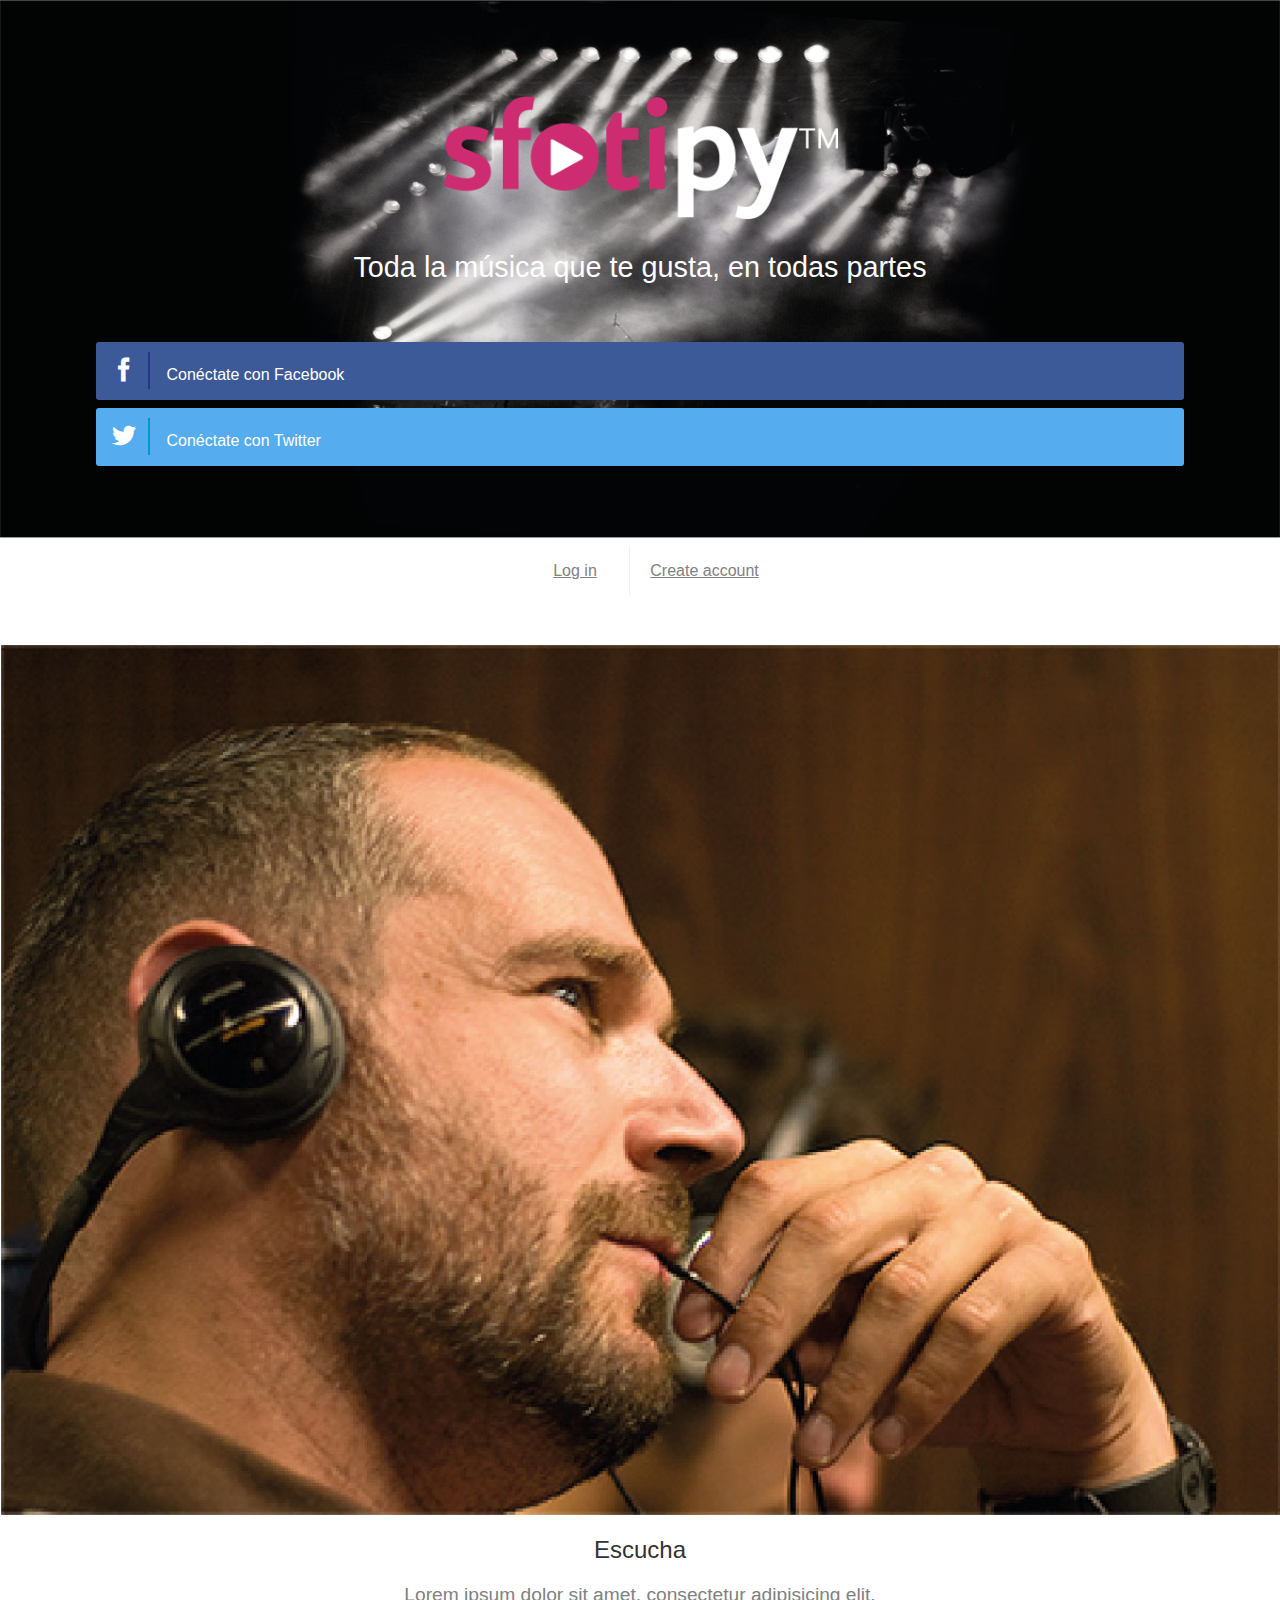
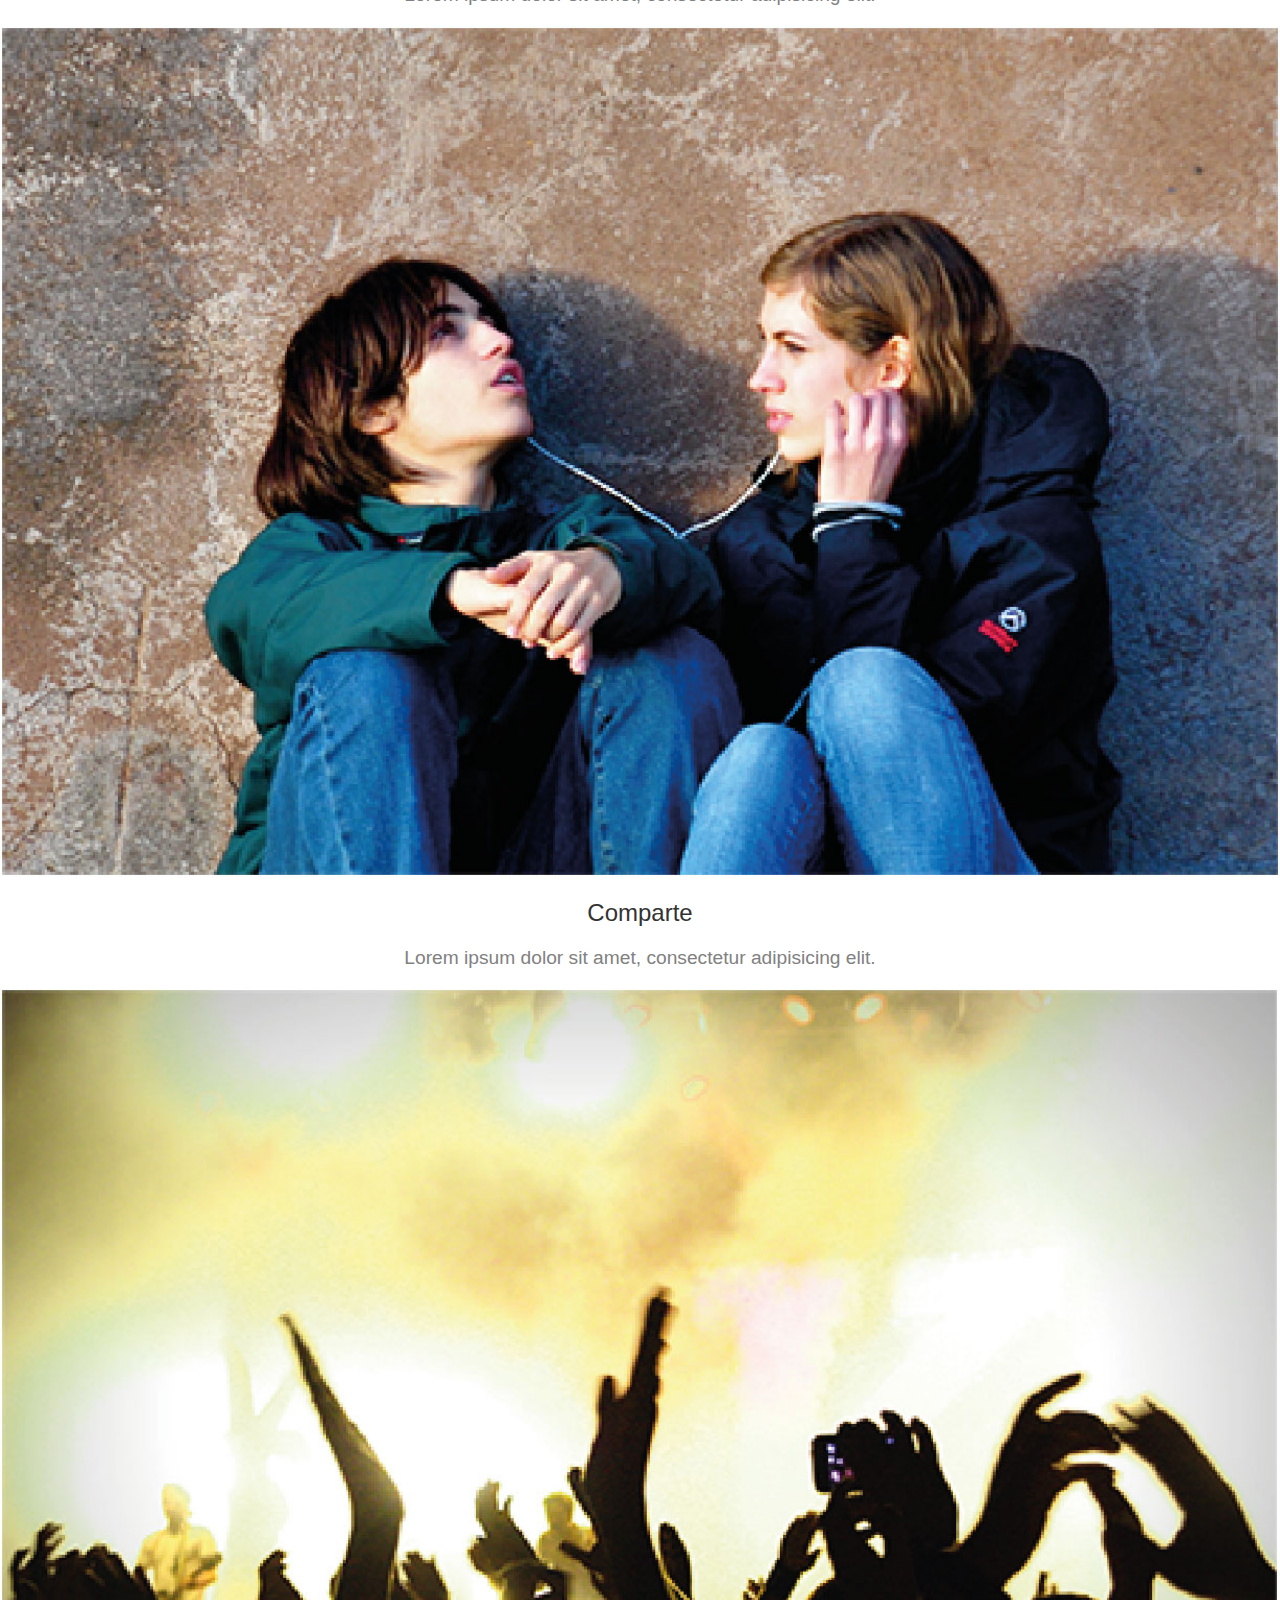
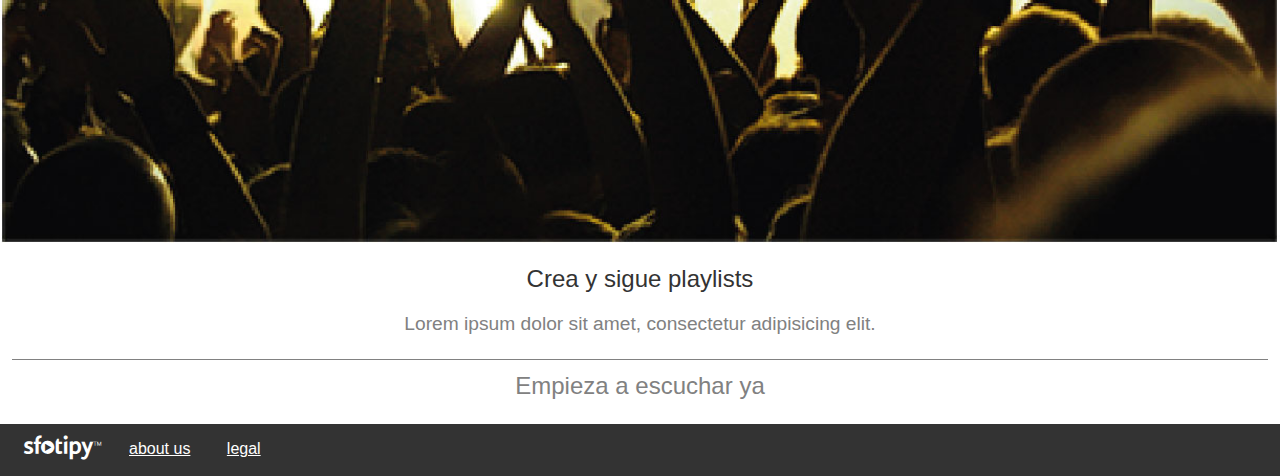
==== commit b1ce67ad: "correcciones" ====
--- a/sfotipy/inicio.html
+++ b/sfotipy/inicio.html
@@ -9,7 +9,7 @@
 </head>
 <body>
 	<div class="wrap">
-		<section class="welcome small medium large">
+		<section class="wellcome small medium large">
 			<div class="cover">
 				<figure class="cover-logo">
 					<img src="img/logo.png" class="logo" width="190" height="60" alt="">
@@ -57,8 +57,10 @@
 			<a href="#" class="footer-logo left">
 				<span class="icon-sfotipy"></span>
 			</a>
-			<a href="#" class="right">legal</a>
-			<a href="#" class="right">about us</a>
+			<div class="footer-link">
+				<a href="#">about us</a>
+				<a href="#">legal</a>
+			</div>
 		</footer>
 	</div>
 </body>
--- a/sfotipy/css/inicio.css
+++ b/sfotipy/css/inicio.css
@@ -1,3 +1,3 @@
 /* normalize.css v3.0.2 | MIT License | git.io/normalize */
 html{font-family:sans-serif;-ms-text-size-adjust:100%;-webkit-text-size-adjust:100%}body{margin:0}article,aside,details,figcaption,figure,footer,header,hgroup,main,menu,nav,section,summary{display:block}audio,canvas,progress,video{display:inline-block;vertical-align:baseline}audio:not([controls]){display:none;height:0}[hidden],template{display:none}a{background-color:transparent;}a:active,a:hover{outline:0}abbr[title]{border-bottom:1px dotted}b,strong{font-weight:bold}dfn{font-style:italic}h1{font-size:2em;margin:.67em 0}mark{background:#ff0;color:#000}small{font-size:80%}sub,sup{font-size:75%;line-height:0;position:relative;vertical-align:baseline}sup{top:-.5em}sub{bottom:-.25em}img{border:0}svg:not(:root){overflow:hidden}figure{margin:1em 40px}hr{-moz-box-sizing:content-box;box-sizing:content-box;height:0}pre{overflow:auto}code,kbd,pre,samp{font-family:monospace,monospace;font-size:1em}button,input,optgroup,select,textarea{color:inherit;font:inherit;margin:0}button{overflow:visible}button,select{text-transform:none}button,html input[type="button"],input[type="reset"],input[type="submit"]{-webkit-appearance:button;cursor:pointer}button[disabled],html input[disabled]{cursor:default}button::-moz-focus-inner,input::-moz-focus-inner{border:0;padding:0}input{line-height:normal}input[type="checkbox"],input[type="radio"]{box-sizing:border-box;padding:0}input[type="number"]::-webkit-inner-spin-button,input[type="number"]::-webkit-outer-spin-button{height:auto}input[type="search"]{-webkit-appearance:textfield;-moz-box-sizing:content-box;-webkit-box-sizing:content-box;box-sizing:content-box}input[type="search"]::-webkit-search-cancel-button,input[type="search"]::-webkit-search-decoration{-webkit-appearance:none}fieldset{border:1px solid #c0c0c0;margin:0 2px;padding:.35em .625em .75em}legend{border:0;padding:0}textarea{overflow:auto}optgroup{font-weight:bold}table{border-collapse:collapse;border-spacing:0}td,th{padding:0}/* normalize.css v3.0.2 | MIT License | git.io/normalize */
-html{font-family:sans-serif;-ms-text-size-adjust:100%;-webkit-text-size-adjust:100%}body{margin:0}article,aside,details,figcaption,figure,footer,header,hgroup,main,menu,nav,section,summary{display:block}audio,canvas,progress,video{display:inline-block;vertical-align:baseline}audio:not([controls]){display:none;height:0}[hidden],template{display:none}a{background-color:transparent;}a:active,a:hover{outline:0}abbr[title]{border-bottom:1px dotted}b,strong{font-weight:bold}dfn{font-style:italic}h1{font-size:2em;margin:.67em 0}mark{background:#ff0;color:#000}small{font-size:80%}sub,sup{font-size:75%;line-height:0;position:relative;vertical-align:baseline}sup{top:-.5em}sub{bottom:-.25em}img{border:0}svg:not(:root){overflow:hidden}figure{margin:1em 40px}hr{-moz-box-sizing:content-box;-webkit-box-sizing:content-box;-moz-box-sizing:content-box;box-sizing:content-box;height:0}pre{overflow:auto}code,kbd,pre,samp{font-family:monospace,monospace;font-size:1em}button,input,optgroup,select,textarea{color:inherit;font:inherit;margin:0}button{overflow:visible}button,select{text-transform:none}button,html input[type="button"],input[type="reset"],input[type="submit"]{-webkit-appearance:button;cursor:pointer}button[disabled],html input[disabled]{cursor:default}button::-moz-focus-inner,input::-moz-focus-inner{border:0;padding:0}input{line-height:normal}input[type="checkbox"],input[type="radio"]{-webkit-box-sizing:border-box;-moz-box-sizing:border-box;box-sizing:border-box;padding:0}input[type="number"]::-webkit-inner-spin-button,input[type="number"]::-webkit-outer-spin-button{height:auto}input[type="search"]{-webkit-appearance:textfield;-moz-box-sizing:content-box;-webkit-box-sizing:content-box;-webkit-box-sizing:content-box;-moz-box-sizing:content-box;box-sizing:content-box}input[type="search"]::-webkit-search-cancel-button,input[type="search"]::-webkit-search-decoration{-webkit-appearance:none}fieldset{border:1px solid #c0c0c0;margin:0 2px;padding:.35em .625em .75em}legend{border:0;padding:0}textarea{overflow:auto}optgroup{font-weight:bold}table{border-collapse:collapse;border-spacing:0}td,th{padding:0}@font-face{font-family:'sfotipy';src:url("../fonts/sfotipy.eot?kt9bol");src:url("../fonts/sfotipy.eot?#iefixkt9bol") format('embedded-opentype'),url("../fonts/sfotipy.woff?kt9bol") format('woff'),url("../fonts/sfotipy.ttf?kt9bol") format('truetype'),url("../fonts/sfotipy.svg?kt9bol#sfotipy") format('svg');font-weight:normal;font-style:normal}[class^="icon-"],[class*=" icon-"]{font-family:'sfotipy';speak:none;font-style:normal;font-weight:normal;font-variant:normal;text-transform:none;line-height:1;-webkit-font-smoothing:antialiased;-moz-osx-font-smoothing:grayscale}.icon-mail:before{content:"\e60f"}.icon-sfotipy:before{content:"\e60d"}.icon-menu:before{content:"\e60e"}.icon-stop:before{content:"\e60c"}.icon-search:before{content:"\e600"}.icon-lock:before{content:"\e601"}.icon-user:before{content:"\e602"}.icon-share:before{content:"\e603"}.icon-random:before{content:"\e604"}.icon-love:before{content:"\e605"}.icon-add:before{content:"\e606"}.icon-mute:before{content:"\e607"}.icon-vol:before{content:"\e608"}.icon-play:before{content:"\e609"}.icon-next:before{content:"\e60a"}.icon-prev:before{content:"\e60b"}.icon-facebook:before{content:"\e610"}.icon-twitter:before{content:"\e611"}figure{margin:0}span{color:#fff}h2{color:#333;font-weight:normal}img{vertical-align:top}p{color:#818181;font-size:1.2em}.cover{background-image:url("../img/background.png");background-repeat:no-repeat;-webkit-background-size:100% 100%;-moz-background-size:100% 100%;background-size:100% 100%;-webkit-background-origin:content;-moz-background-origin:content;background-origin:content-box;min-height:500px;}.cover p{color:#fff}.cover .title{font-size:1.4em;pading:0;margin:0 2em 2em 2em}.cover .logo{margin:6em 0 2em 0}.btn{display:block;color:#fff;text-decoration:none;padding:1em;margin:.5em 3.5em;-webkit-border-radius:3px;border-radius:3px;text-align:left}.twitter{background:#55acee}.facebook{background:#3d5a98}.icon-fc,.icon-tw{margin-right:.5em;font-size:1.5em;padding:.2em .5em .3em 0}.icon-fc{border-right:3px solid #273586}.icon-tw{border-right:3px solid #09c}.login{margin:1em 0 4em;padding-top:.3em;}.login .login-link{color:#818181;padding-left:1em}.login :first-child{border-right:2px solid #818181;padding:0 2em}footer{background:#333;width:100%;height:auto;overflow:hidden;}footer a{display:inline-block;color:#fff;margin:1em}.footer-logo{text-decoration:none;font-size:1.5em;margin:.5em 0 .5em 1em}.start{color:#818181;border-top:1px solid #818181;margin:1em .5em;padding-top:.5em}.image img{width:100%;height:auto}.wrap{margin:0 auto;text-align:center}.relative{position:relative}.right{float:right}.left{float:left}@media screen and (min-width:480px){.cover .logo{width:395px;height:auto}.cover .title{font-size:1.8em}.cover .btn{margin:.5em 6em}}+html{font-family:sans-serif;-ms-text-size-adjust:100%;-webkit-text-size-adjust:100%}body{margin:0}article,aside,details,figcaption,figure,footer,header,hgroup,main,menu,nav,section,summary{display:block}audio,canvas,progress,video{display:inline-block;vertical-align:baseline}audio:not([controls]){display:none;height:0}[hidden],template{display:none}a{background-color:transparent;}a:active,a:hover{outline:0}abbr[title]{border-bottom:1px dotted}b,strong{font-weight:bold}dfn{font-style:italic}h1{font-size:2em;margin:.67em 0}mark{background:#ff0;color:#000}small{font-size:80%}sub,sup{font-size:75%;line-height:0;position:relative;vertical-align:baseline}sup{top:-.5em}sub{bottom:-.25em}img{border:0}svg:not(:root){overflow:hidden}figure{margin:1em 40px}hr{-moz-box-sizing:content-box;-webkit-box-sizing:content-box;-moz-box-sizing:content-box;box-sizing:content-box;height:0}pre{overflow:auto}code,kbd,pre,samp{font-family:monospace,monospace;font-size:1em}button,input,optgroup,select,textarea{color:inherit;font:inherit;margin:0}button{overflow:visible}button,select{text-transform:none}button,html input[type="button"],input[type="reset"],input[type="submit"]{-webkit-appearance:button;cursor:pointer}button[disabled],html input[disabled]{cursor:default}button::-moz-focus-inner,input::-moz-focus-inner{border:0;padding:0}input{line-height:normal}input[type="checkbox"],input[type="radio"]{-webkit-box-sizing:border-box;-moz-box-sizing:border-box;box-sizing:border-box;padding:0}input[type="number"]::-webkit-inner-spin-button,input[type="number"]::-webkit-outer-spin-button{height:auto}input[type="search"]{-webkit-appearance:textfield;-moz-box-sizing:content-box;-webkit-box-sizing:content-box;-webkit-box-sizing:content-box;-moz-box-sizing:content-box;box-sizing:content-box}input[type="search"]::-webkit-search-cancel-button,input[type="search"]::-webkit-search-decoration{-webkit-appearance:none}fieldset{border:1px solid #c0c0c0;margin:0 2px;padding:.35em .625em .75em}legend{border:0;padding:0}textarea{overflow:auto}optgroup{font-weight:bold}table{border-collapse:collapse;border-spacing:0}td,th{padding:0}@font-face{font-family:'sfotipy';src:url("../fonts/sfotipy.eot?kt9bol");src:url("../fonts/sfotipy.eot?#iefixkt9bol") format('embedded-opentype'),url("../fonts/sfotipy.woff?kt9bol") format('woff'),url("../fonts/sfotipy.ttf?kt9bol") format('truetype'),url("../fonts/sfotipy.svg?kt9bol#sfotipy") format('svg');font-weight:normal;font-style:normal}[class^="icon-"],[class*=" icon-"]{font-family:'sfotipy';speak:none;font-style:normal;font-weight:normal;font-variant:normal;text-transform:none;line-height:1;-webkit-font-smoothing:antialiased;-moz-osx-font-smoothing:grayscale}.icon-mail:before{content:"\e60f"}.icon-sfotipy:before{content:"\e60d"}.icon-menu:before{content:"\e60e"}.icon-stop:before{content:"\e60c"}.icon-search:before{content:"\e600"}.icon-lock:before{content:"\e601"}.icon-user:before{content:"\e602"}.icon-share:before{content:"\e603"}.icon-random:before{content:"\e604"}.icon-love:before{content:"\e605"}.icon-add:before{content:"\e606"}.icon-mute:before{content:"\e607"}.icon-vol:before{content:"\e608"}.icon-play:before{content:"\e609"}.icon-next:before{content:"\e60a"}.icon-prev:before{content:"\e60b"}.icon-facebook:before{content:"\e610"}.icon-twitter:before{content:"\e611"}figure{margin:0}span{color:#fff}h2{color:#333;font-weight:normal}img{vertical-align:top}p{color:#818181;font-size:1.2em}.cover{background-image:url("../img/background.png");background-repeat:no-repeat;-webkit-background-size:100% 100%;-moz-background-size:100% 100%;background-size:100% 100%;padding-bottom:4em;}.cover p{color:#fff}.cover .title{font-size:1.4em;pading:0;margin:0 2em 2em 2em}.cover .logo{margin:6em 0 2em 0}.btn{display:block;color:#fff;text-decoration:none;padding:1em;margin:.5em 3.5em;-webkit-border-radius:3px;border-radius:3px;text-align:left}.twitter{background:#55acee}.facebook{background:#3d5a98}.icon-fc,.icon-tw{margin-right:.5em;font-size:1.5em;padding:.2em .5em .3em 0}.icon-fc{border-right:2px solid #273586}.icon-tw{border-right:2px solid #09c}.login{margin:1em 0 4em;padding-top:.5em;}.login .login-link{color:#818181;padding-left:1em}.login :first-child{border-right:1px solid #f0f0f0;padding:1em 2em}footer{background:#333;width:100%;height:auto;overflow:hidden;}footer a{display:inline-block;color:#fff;margin:1em}.footer-logo{text-decoration:none;font-size:1.5em;margin:.5em .5em .5em 1em}.footer-link{display:inline;float:right}.start{color:#818181;border-top:1px solid #818181;margin:1em .5em;padding-top:.5em}.image img{width:100%;height:auto}.wrap{margin:0 auto;text-align:center}.relative{position:relative}.right{float:right}.left{float:left}@media screen and (min-width:480px){.cover .logo{width:395px;height:auto}.cover .title{font-size:1.8em}.cover .btn{margin:.5em 6em}footer .footer-link{float:left}}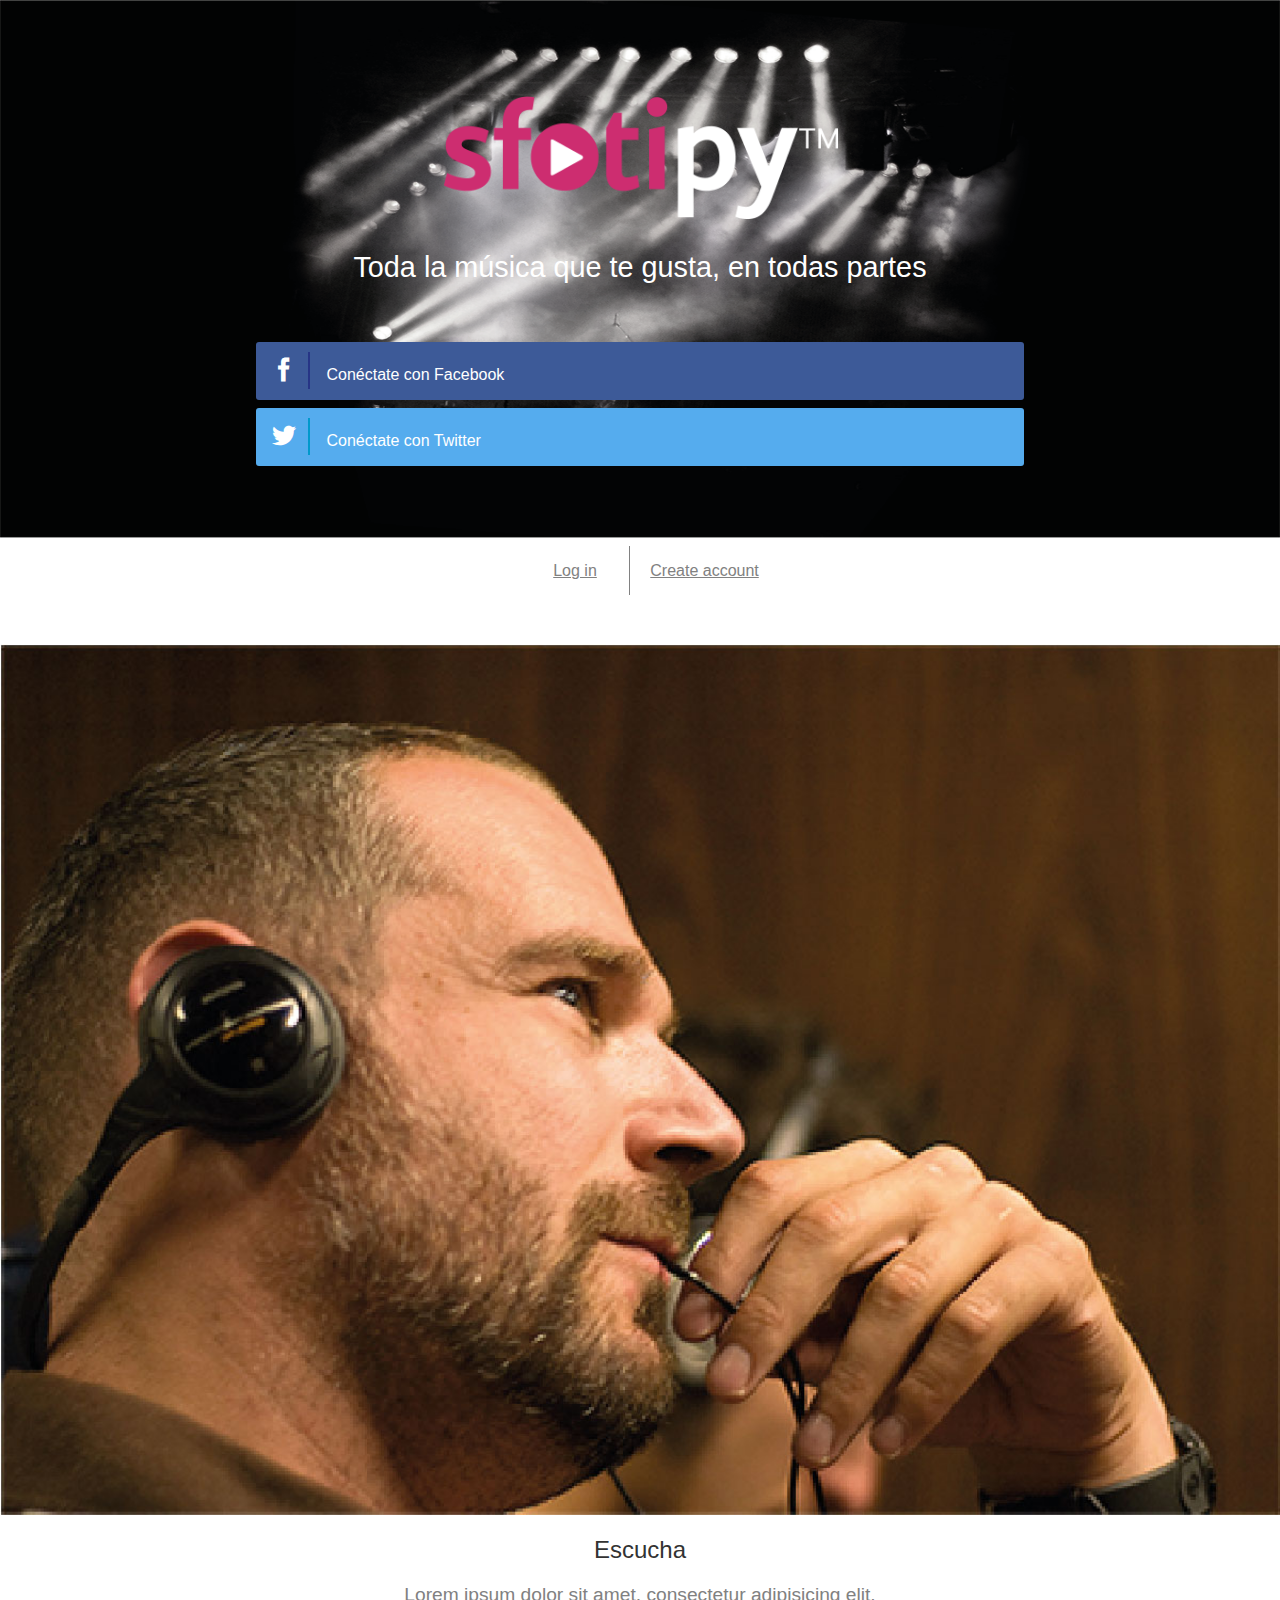
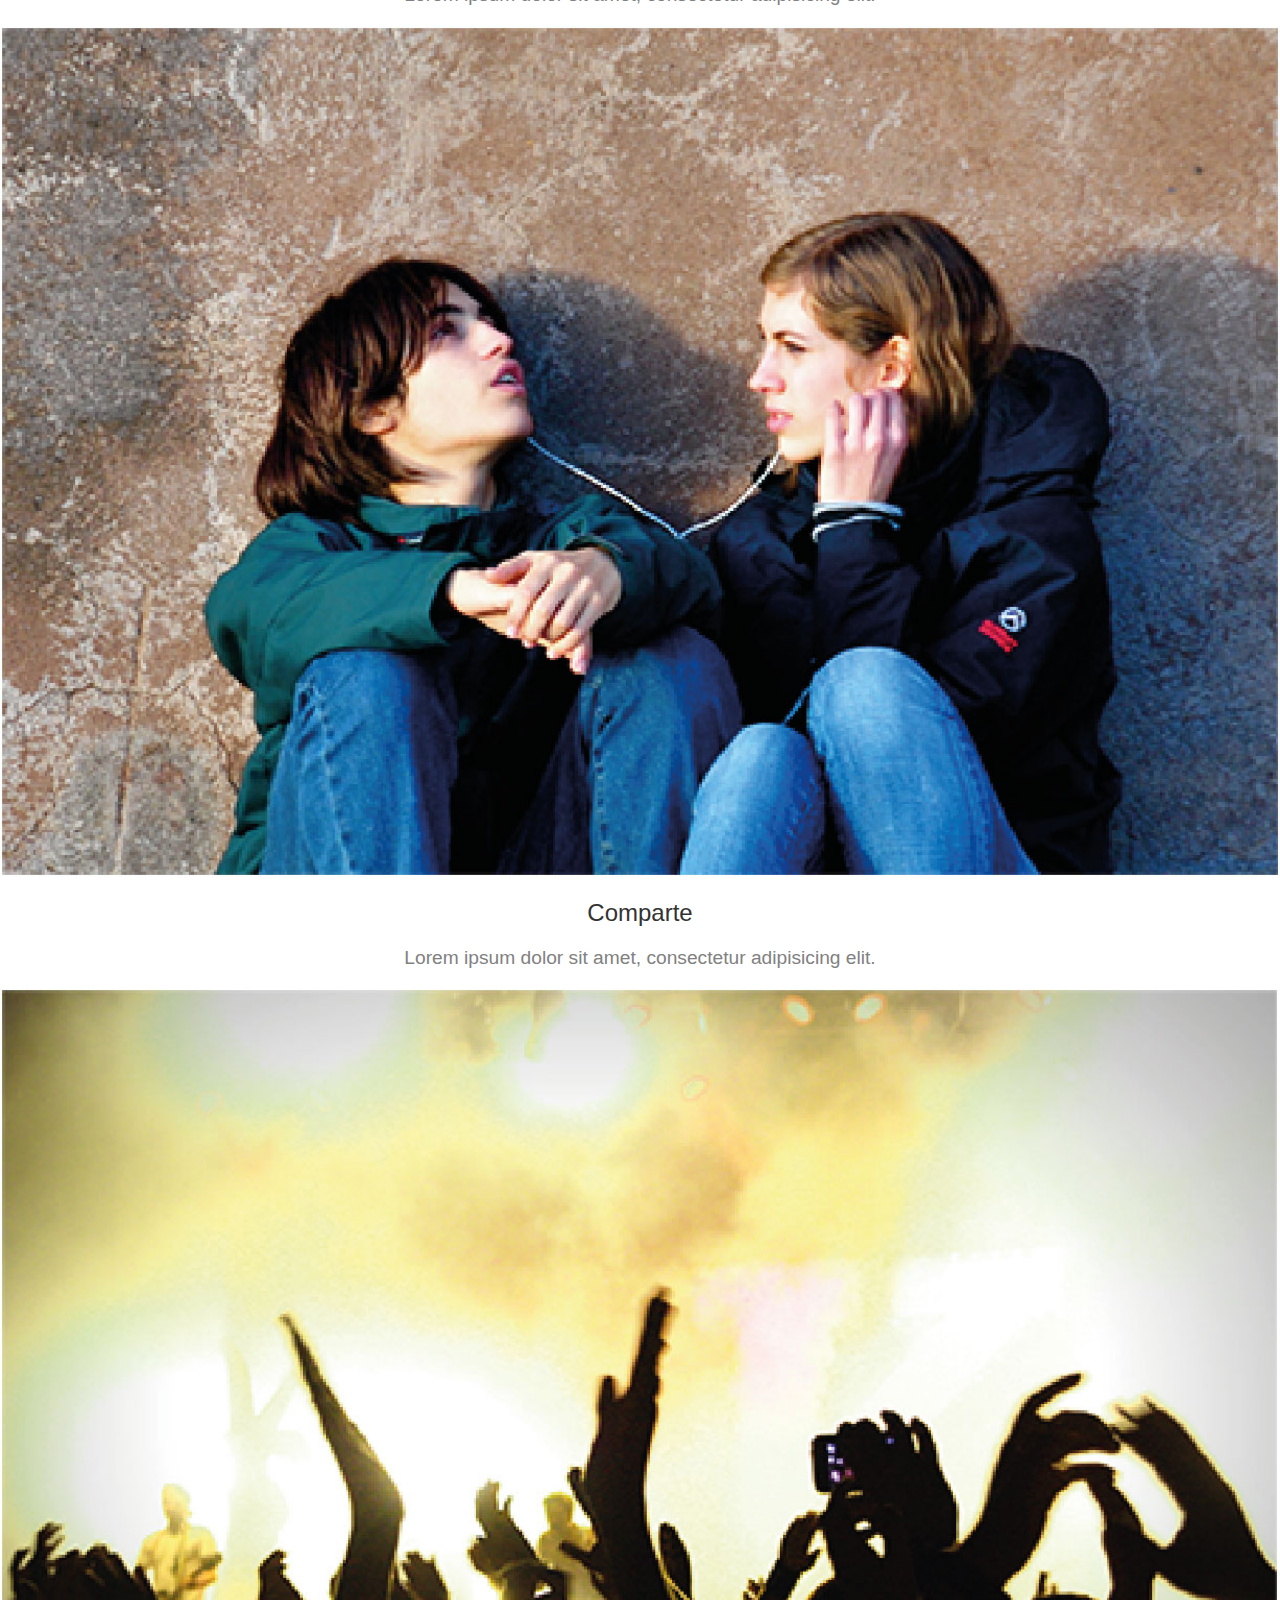
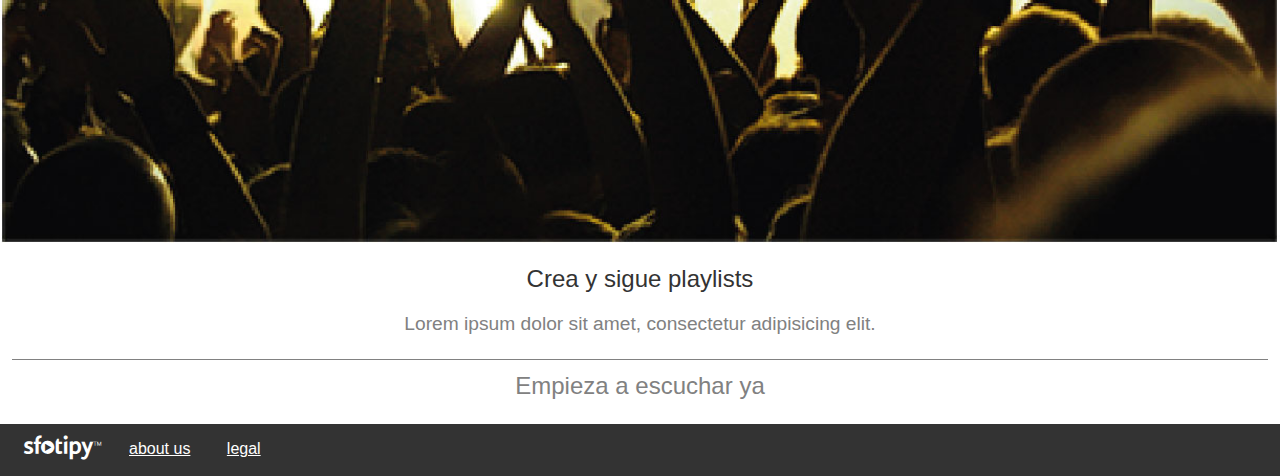
==== commit ebb50380: "mas correcciones" ====
--- a/sfotipy/inicio.html
+++ b/sfotipy/inicio.html
@@ -8,23 +8,25 @@
 	<link rel="stylesheet" href="css/inicio.css">
 </head>
 <body>
-	<div class="wrap">
+<!--	<div class="wrap"> -->
 		<section class="wellcome small medium large">
 			<div class="cover">
-				<figure class="cover-logo">
-					<img src="img/logo.png" class="logo" width="190" height="60" alt="">
-				</figure>
-				<p class="title">
-					Toda la música que te gusta, en todas partes
-				</p>
-				<a href="#" class="btn facebook">
-					<span class="icon-fc icon-facebook"></span>
-					Conéctate con Facebook
-				</a>
-				<a href="#" class="btn twitter">
-					<span class="icon-tw icon-twitter"></span>
-					Conéctate con Twitter
-				</a>
+				<div class="wrap">
+					<figure class="cover-logo">
+						<img src="img/logo.png" class="logo" width="190" height="60" alt="">
+					</figure>
+					<p class="title">
+						Toda la música que te gusta, en todas partes
+					</p>
+					<a href="#" class="btn facebook">
+						<span class="icon-fc icon-facebook"></span>
+						Conéctate con Facebook
+					</a>
+					<a href="#" class="btn twitter">
+						<span class="icon-tw icon-twitter"></span>
+						Conéctate con Twitter
+					</a>
+				</div>
 			</div>
 			<div class="login">
 				<a href="#" class="login-link">Log in</a>
@@ -62,6 +64,6 @@
 				<a href="#">legal</a>
 			</div>
 		</footer>
-	</div>
+	<!--</div>-->
 </body>
 </html>--- a/sfotipy/css/inicio.css
+++ b/sfotipy/css/inicio.css
@@ -1,3 +1,3 @@
 /* normalize.css v3.0.2 | MIT License | git.io/normalize */
 html{font-family:sans-serif;-ms-text-size-adjust:100%;-webkit-text-size-adjust:100%}body{margin:0}article,aside,details,figcaption,figure,footer,header,hgroup,main,menu,nav,section,summary{display:block}audio,canvas,progress,video{display:inline-block;vertical-align:baseline}audio:not([controls]){display:none;height:0}[hidden],template{display:none}a{background-color:transparent;}a:active,a:hover{outline:0}abbr[title]{border-bottom:1px dotted}b,strong{font-weight:bold}dfn{font-style:italic}h1{font-size:2em;margin:.67em 0}mark{background:#ff0;color:#000}small{font-size:80%}sub,sup{font-size:75%;line-height:0;position:relative;vertical-align:baseline}sup{top:-.5em}sub{bottom:-.25em}img{border:0}svg:not(:root){overflow:hidden}figure{margin:1em 40px}hr{-moz-box-sizing:content-box;box-sizing:content-box;height:0}pre{overflow:auto}code,kbd,pre,samp{font-family:monospace,monospace;font-size:1em}button,input,optgroup,select,textarea{color:inherit;font:inherit;margin:0}button{overflow:visible}button,select{text-transform:none}button,html input[type="button"],input[type="reset"],input[type="submit"]{-webkit-appearance:button;cursor:pointer}button[disabled],html input[disabled]{cursor:default}button::-moz-focus-inner,input::-moz-focus-inner{border:0;padding:0}input{line-height:normal}input[type="checkbox"],input[type="radio"]{box-sizing:border-box;padding:0}input[type="number"]::-webkit-inner-spin-button,input[type="number"]::-webkit-outer-spin-button{height:auto}input[type="search"]{-webkit-appearance:textfield;-moz-box-sizing:content-box;-webkit-box-sizing:content-box;box-sizing:content-box}input[type="search"]::-webkit-search-cancel-button,input[type="search"]::-webkit-search-decoration{-webkit-appearance:none}fieldset{border:1px solid #c0c0c0;margin:0 2px;padding:.35em .625em .75em}legend{border:0;padding:0}textarea{overflow:auto}optgroup{font-weight:bold}table{border-collapse:collapse;border-spacing:0}td,th{padding:0}/* normalize.css v3.0.2 | MIT License | git.io/normalize */
-html{font-family:sans-serif;-ms-text-size-adjust:100%;-webkit-text-size-adjust:100%}body{margin:0}article,aside,details,figcaption,figure,footer,header,hgroup,main,menu,nav,section,summary{display:block}audio,canvas,progress,video{display:inline-block;vertical-align:baseline}audio:not([controls]){display:none;height:0}[hidden],template{display:none}a{background-color:transparent;}a:active,a:hover{outline:0}abbr[title]{border-bottom:1px dotted}b,strong{font-weight:bold}dfn{font-style:italic}h1{font-size:2em;margin:.67em 0}mark{background:#ff0;color:#000}small{font-size:80%}sub,sup{font-size:75%;line-height:0;position:relative;vertical-align:baseline}sup{top:-.5em}sub{bottom:-.25em}img{border:0}svg:not(:root){overflow:hidden}figure{margin:1em 40px}hr{-moz-box-sizing:content-box;-webkit-box-sizing:content-box;-moz-box-sizing:content-box;box-sizing:content-box;height:0}pre{overflow:auto}code,kbd,pre,samp{font-family:monospace,monospace;font-size:1em}button,input,optgroup,select,textarea{color:inherit;font:inherit;margin:0}button{overflow:visible}button,select{text-transform:none}button,html input[type="button"],input[type="reset"],input[type="submit"]{-webkit-appearance:button;cursor:pointer}button[disabled],html input[disabled]{cursor:default}button::-moz-focus-inner,input::-moz-focus-inner{border:0;padding:0}input{line-height:normal}input[type="checkbox"],input[type="radio"]{-webkit-box-sizing:border-box;-moz-box-sizing:border-box;box-sizing:border-box;padding:0}input[type="number"]::-webkit-inner-spin-button,input[type="number"]::-webkit-outer-spin-button{height:auto}input[type="search"]{-webkit-appearance:textfield;-moz-box-sizing:content-box;-webkit-box-sizing:content-box;-webkit-box-sizing:content-box;-moz-box-sizing:content-box;box-sizing:content-box}input[type="search"]::-webkit-search-cancel-button,input[type="search"]::-webkit-search-decoration{-webkit-appearance:none}fieldset{border:1px solid #c0c0c0;margin:0 2px;padding:.35em .625em .75em}legend{border:0;padding:0}textarea{overflow:auto}optgroup{font-weight:bold}table{border-collapse:collapse;border-spacing:0}td,th{padding:0}@font-face{font-family:'sfotipy';src:url("../fonts/sfotipy.eot?kt9bol");src:url("../fonts/sfotipy.eot?#iefixkt9bol") format('embedded-opentype'),url("../fonts/sfotipy.woff?kt9bol") format('woff'),url("../fonts/sfotipy.ttf?kt9bol") format('truetype'),url("../fonts/sfotipy.svg?kt9bol#sfotipy") format('svg');font-weight:normal;font-style:normal}[class^="icon-"],[class*=" icon-"]{font-family:'sfotipy';speak:none;font-style:normal;font-weight:normal;font-variant:normal;text-transform:none;line-height:1;-webkit-font-smoothing:antialiased;-moz-osx-font-smoothing:grayscale}.icon-mail:before{content:"\e60f"}.icon-sfotipy:before{content:"\e60d"}.icon-menu:before{content:"\e60e"}.icon-stop:before{content:"\e60c"}.icon-search:before{content:"\e600"}.icon-lock:before{content:"\e601"}.icon-user:before{content:"\e602"}.icon-share:before{content:"\e603"}.icon-random:before{content:"\e604"}.icon-love:before{content:"\e605"}.icon-add:before{content:"\e606"}.icon-mute:before{content:"\e607"}.icon-vol:before{content:"\e608"}.icon-play:before{content:"\e609"}.icon-next:before{content:"\e60a"}.icon-prev:before{content:"\e60b"}.icon-facebook:before{content:"\e610"}.icon-twitter:before{content:"\e611"}figure{margin:0}span{color:#fff}h2{color:#333;font-weight:normal}img{vertical-align:top}p{color:#818181;font-size:1.2em}.cover{background-image:url("../img/background.png");background-repeat:no-repeat;-webkit-background-size:100% 100%;-moz-background-size:100% 100%;background-size:100% 100%;padding-bottom:4em;}.cover p{color:#fff}.cover .title{font-size:1.4em;pading:0;margin:0 2em 2em 2em}.cover .logo{margin:6em 0 2em 0}.btn{display:block;color:#fff;text-decoration:none;padding:1em;margin:.5em 3.5em;-webkit-border-radius:3px;border-radius:3px;text-align:left}.twitter{background:#55acee}.facebook{background:#3d5a98}.icon-fc,.icon-tw{margin-right:.5em;font-size:1.5em;padding:.2em .5em .3em 0}.icon-fc{border-right:2px solid #273586}.icon-tw{border-right:2px solid #09c}.login{margin:1em 0 4em;padding-top:.5em;}.login .login-link{color:#818181;padding-left:1em}.login :first-child{border-right:1px solid #f0f0f0;padding:1em 2em}footer{background:#333;width:100%;height:auto;overflow:hidden;}footer a{display:inline-block;color:#fff;margin:1em}.footer-logo{text-decoration:none;font-size:1.5em;margin:.5em .5em .5em 1em}.footer-link{display:inline;float:right}.start{color:#818181;border-top:1px solid #818181;margin:1em .5em;padding-top:.5em}.image img{width:100%;height:auto}.wrap{margin:0 auto;text-align:center}.relative{position:relative}.right{float:right}.left{float:left}@media screen and (min-width:480px){.cover .logo{width:395px;height:auto}.cover .title{font-size:1.8em}.cover .btn{margin:.5em 6em}footer .footer-link{float:left}}+html{font-family:sans-serif;-ms-text-size-adjust:100%;-webkit-text-size-adjust:100%}body{margin:0}article,aside,details,figcaption,figure,footer,header,hgroup,main,menu,nav,section,summary{display:block}audio,canvas,progress,video{display:inline-block;vertical-align:baseline}audio:not([controls]){display:none;height:0}[hidden],template{display:none}a{background-color:transparent;}a:active,a:hover{outline:0}abbr[title]{border-bottom:1px dotted}b,strong{font-weight:bold}dfn{font-style:italic}h1{font-size:2em;margin:.67em 0}mark{background:#ff0;color:#000}small{font-size:80%}sub,sup{font-size:75%;line-height:0;position:relative;vertical-align:baseline}sup{top:-.5em}sub{bottom:-.25em}img{border:0}svg:not(:root){overflow:hidden}figure{margin:1em 40px}hr{-moz-box-sizing:content-box;-webkit-box-sizing:content-box;-moz-box-sizing:content-box;box-sizing:content-box;height:0}pre{overflow:auto}code,kbd,pre,samp{font-family:monospace,monospace;font-size:1em}button,input,optgroup,select,textarea{color:inherit;font:inherit;margin:0}button{overflow:visible}button,select{text-transform:none}button,html input[type="button"],input[type="reset"],input[type="submit"]{-webkit-appearance:button;cursor:pointer}button[disabled],html input[disabled]{cursor:default}button::-moz-focus-inner,input::-moz-focus-inner{border:0;padding:0}input{line-height:normal}input[type="checkbox"],input[type="radio"]{-webkit-box-sizing:border-box;-moz-box-sizing:border-box;box-sizing:border-box;padding:0}input[type="number"]::-webkit-inner-spin-button,input[type="number"]::-webkit-outer-spin-button{height:auto}input[type="search"]{-webkit-appearance:textfield;-moz-box-sizing:content-box;-webkit-box-sizing:content-box;-webkit-box-sizing:content-box;-moz-box-sizing:content-box;box-sizing:content-box}input[type="search"]::-webkit-search-cancel-button,input[type="search"]::-webkit-search-decoration{-webkit-appearance:none}fieldset{border:1px solid #c0c0c0;margin:0 2px;padding:.35em .625em .75em}legend{border:0;padding:0}textarea{overflow:auto}optgroup{font-weight:bold}table{border-collapse:collapse;border-spacing:0}td,th{padding:0}@font-face{font-family:'sfotipy';src:url("../fonts/sfotipy.eot?kt9bol");src:url("../fonts/sfotipy.eot?#iefixkt9bol") format('embedded-opentype'),url("../fonts/sfotipy.woff?kt9bol") format('woff'),url("../fonts/sfotipy.ttf?kt9bol") format('truetype'),url("../fonts/sfotipy.svg?kt9bol#sfotipy") format('svg');font-weight:normal;font-style:normal}[class^="icon-"],[class*=" icon-"]{font-family:'sfotipy';speak:none;font-style:normal;font-weight:normal;font-variant:normal;text-transform:none;line-height:1;-webkit-font-smoothing:antialiased;-moz-osx-font-smoothing:grayscale}.icon-mail:before{content:"\e60f"}.icon-sfotipy:before{content:"\e60d"}.icon-menu:before{content:"\e60e"}.icon-stop:before{content:"\e60c"}.icon-search:before{content:"\e600"}.icon-lock:before{content:"\e601"}.icon-user:before{content:"\e602"}.icon-share:before{content:"\e603"}.icon-random:before{content:"\e604"}.icon-love:before{content:"\e605"}.icon-add:before{content:"\e606"}.icon-mute:before{content:"\e607"}.icon-vol:before{content:"\e608"}.icon-play:before{content:"\e609"}.icon-next:before{content:"\e60a"}.icon-prev:before{content:"\e60b"}.icon-facebook:before{content:"\e610"}.icon-twitter:before{content:"\e611"}body{font-size:16px;margin:0 auto;text-align:center}figure{margin:0}span{color:#fff}h2{color:#333;font-weight:normal}img{vertical-align:top}p{color:#818181;font-size:1.2em}.cover{background-image:url("../img/background.png");background-repeat:no-repeat;-webkit-background-size:100% 100%;-moz-background-size:100% 100%;background-size:100% 100%;padding-bottom:4em;}.cover p{color:#fff}.cover .title{font-size:1.4em;pading:0;margin:0 2em 2em 2em}.cover .cover-logo{padding:6em 0 2em 0}.btn{display:block;color:#fff;text-decoration:none;padding:1em;margin:.5em 3.5em;-webkit-border-radius:3px;border-radius:3px;text-align:left}.twitter{background:#55acee}.facebook{background:#3d5a98}.icon-fc,.icon-tw{margin-right:.5em;font-size:1.5em;padding:.2em .5em .3em 0}.icon-fc{border-right:2px solid #273586}.icon-tw{border-right:2px solid #09c}.login{margin:1em 0 4em;padding-top:.5em;}.login .login-link{color:#818181;padding-left:1em}.login :first-child{border-right:1px solid #818181;padding:1em 2em}footer{background:#333;width:100%;height:auto;overflow:hidden;}footer a{display:inline-block;color:#fff;margin:1em}.footer-logo{text-decoration:none;font-size:1.5em;margin:.5em .5em .5em 1em}.footer-link{display:inline;float:right}.start{color:#818181;border-top:1px solid #818181;margin:1em .5em;padding-top:.5em}.image img{width:100%;height:auto}.relative{position:relative}.right{float:right}.left{float:left}@media screen and (min-width:480px){.cover .logo{width:395px;height:auto}.cover .title{font-size:1.8em}.cover .btn{margin:.5em 6em}footer .footer-link{float:left}}@media screen and (min-width:1000px){.wrap{margin:0 10em}}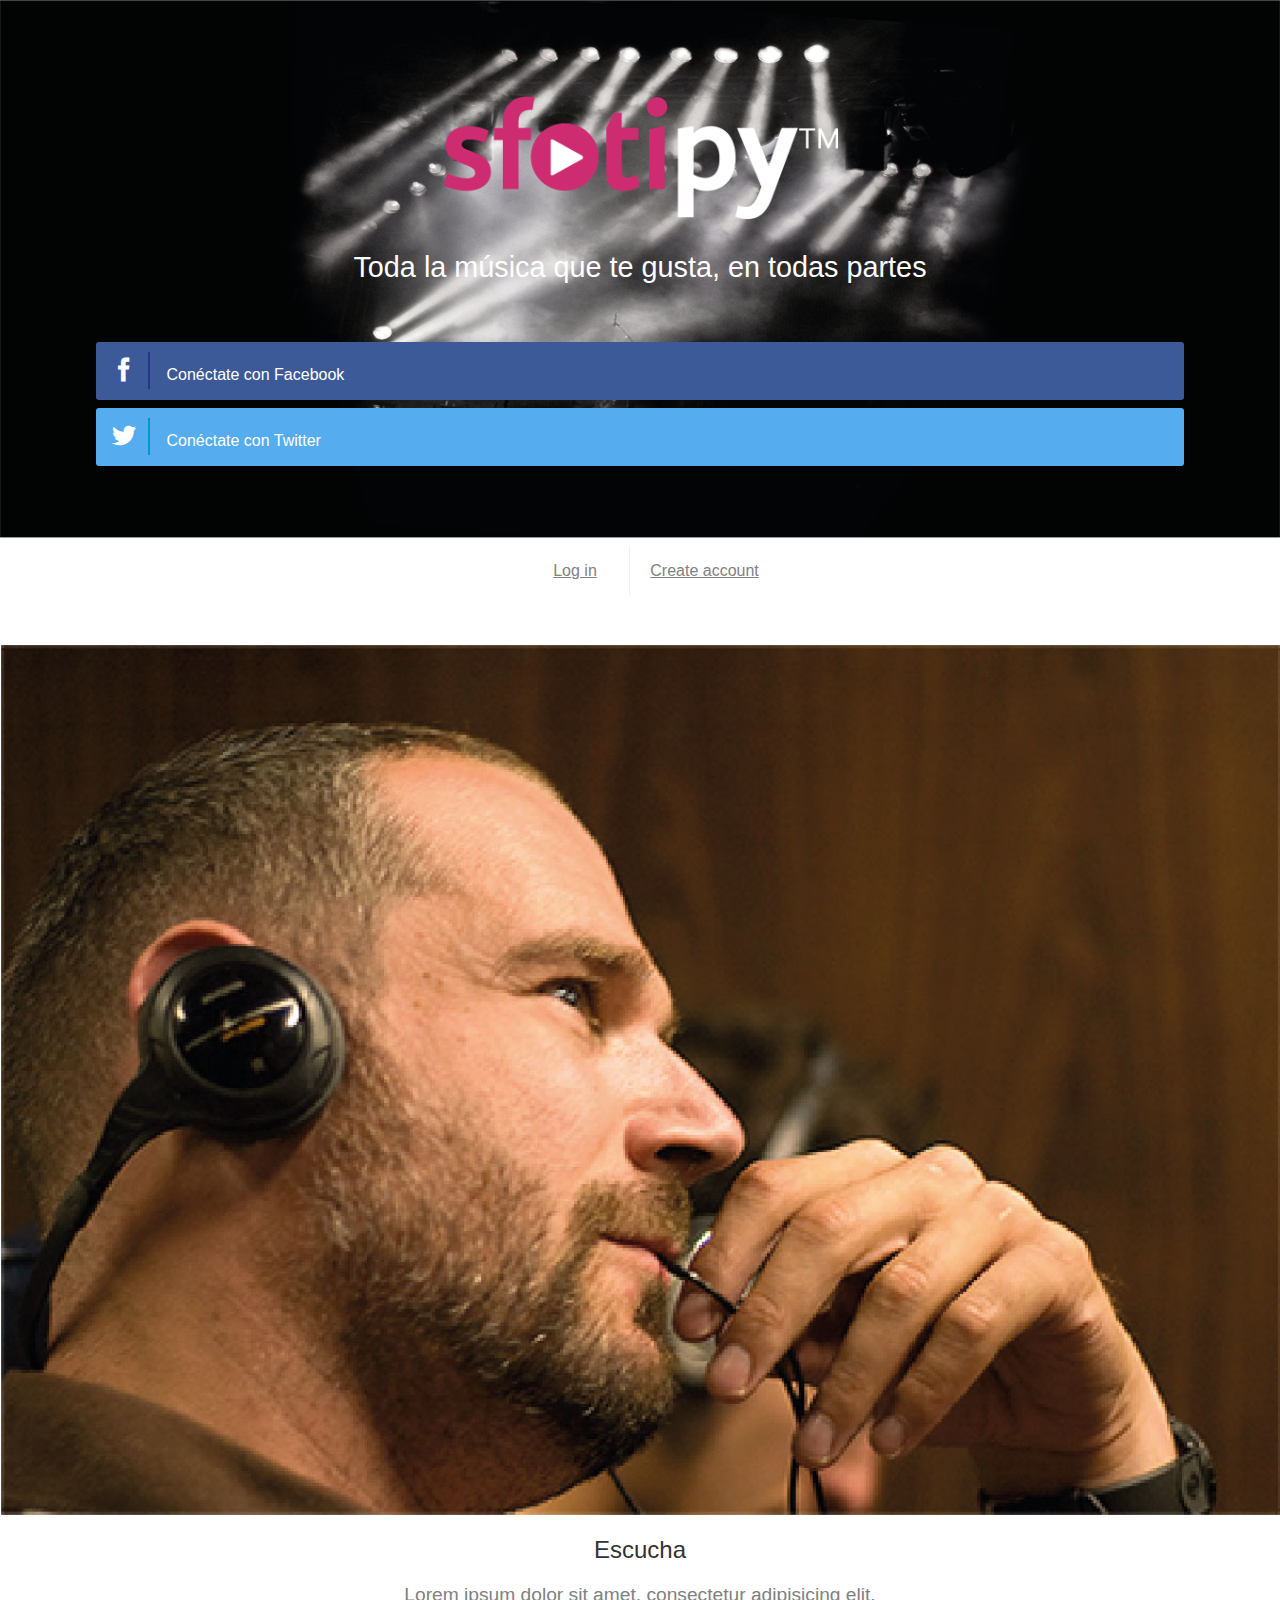
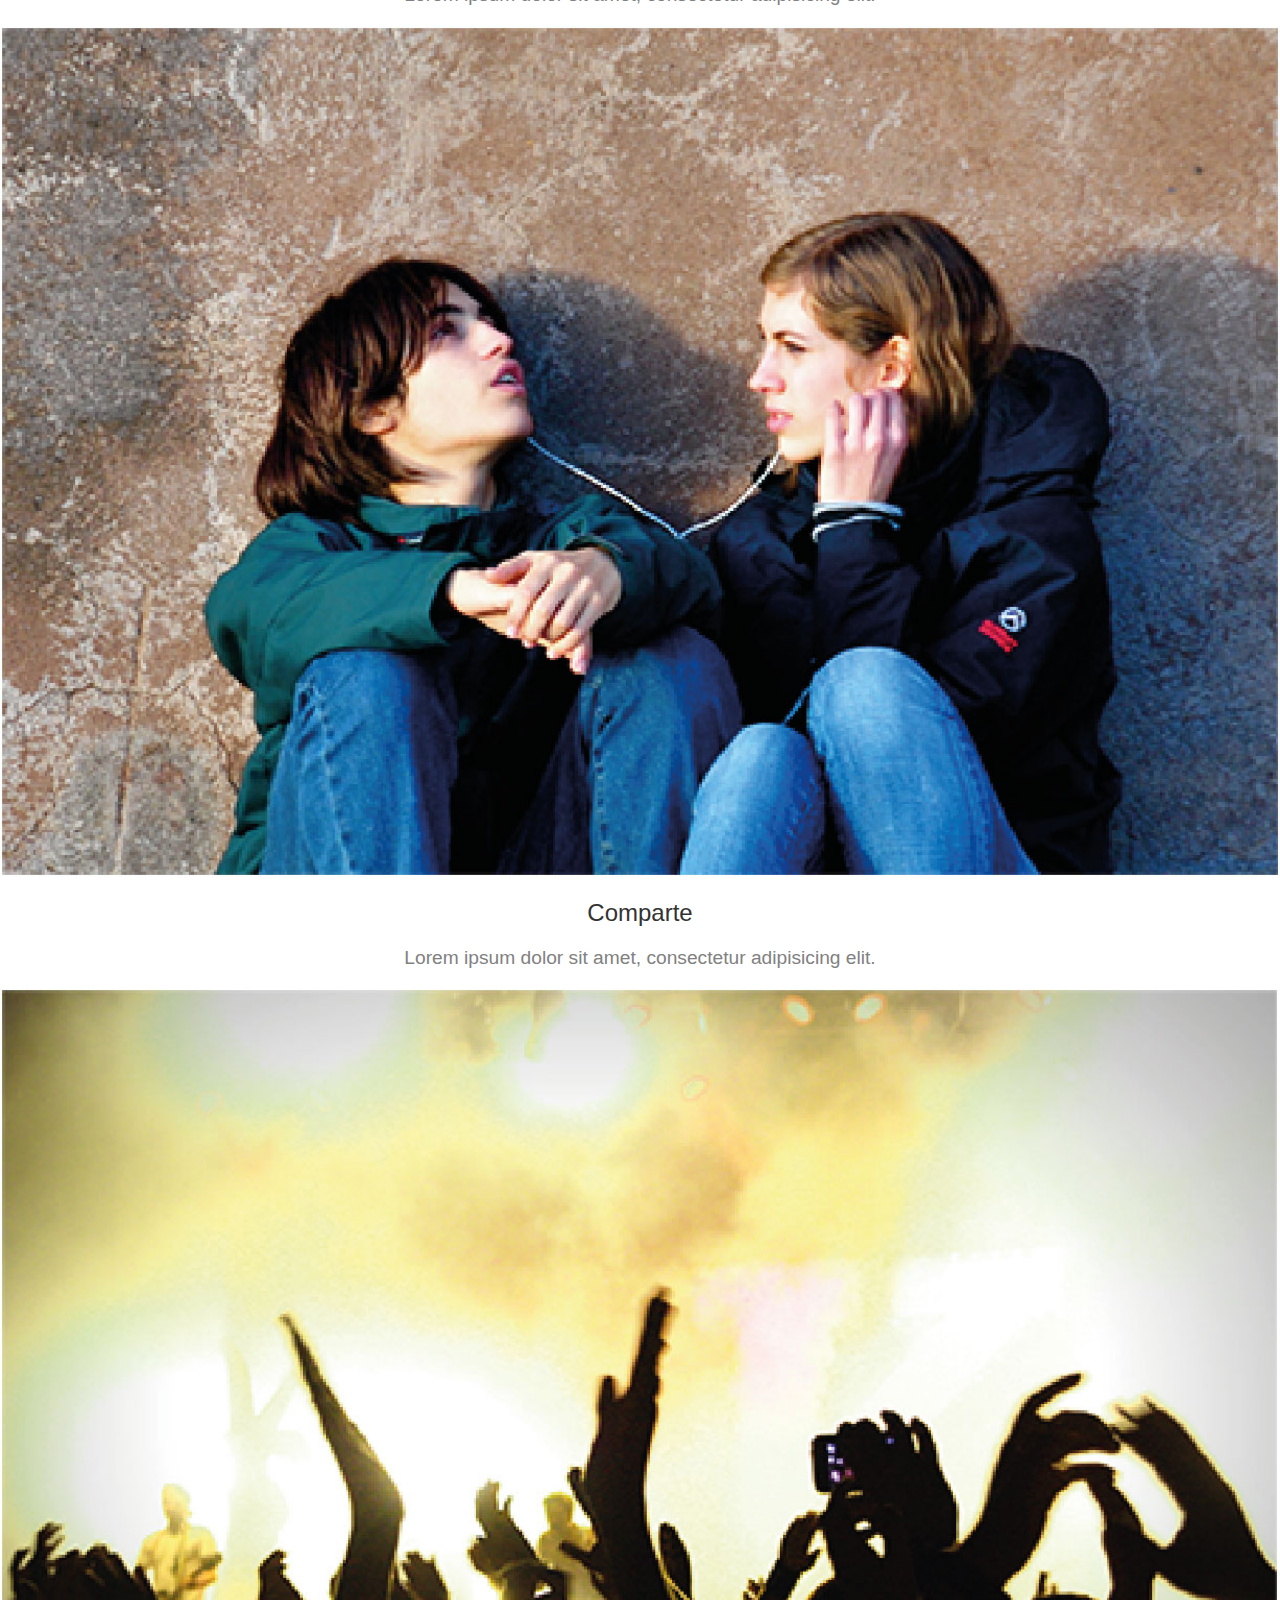
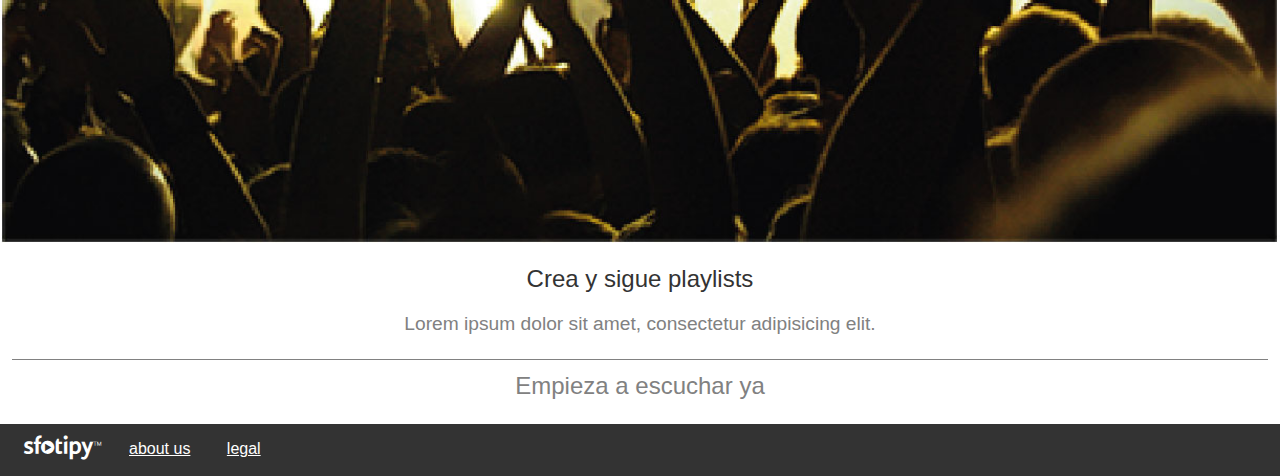
==== commit b9e315cb: "Revert "mas correcciones"" ====
--- a/sfotipy/inicio.html
+++ b/sfotipy/inicio.html
@@ -8,25 +8,23 @@
 	<link rel="stylesheet" href="css/inicio.css">
 </head>
 <body>
-<!--	<div class="wrap"> -->
+	<div class="wrap">
 		<section class="wellcome small medium large">
 			<div class="cover">
-				<div class="wrap">
-					<figure class="cover-logo">
-						<img src="img/logo.png" class="logo" width="190" height="60" alt="">
-					</figure>
-					<p class="title">
-						Toda la música que te gusta, en todas partes
-					</p>
-					<a href="#" class="btn facebook">
-						<span class="icon-fc icon-facebook"></span>
-						Conéctate con Facebook
-					</a>
-					<a href="#" class="btn twitter">
-						<span class="icon-tw icon-twitter"></span>
-						Conéctate con Twitter
-					</a>
-				</div>
+				<figure class="cover-logo">
+					<img src="img/logo.png" class="logo" width="190" height="60" alt="">
+				</figure>
+				<p class="title">
+					Toda la música que te gusta, en todas partes
+				</p>
+				<a href="#" class="btn facebook">
+					<span class="icon-fc icon-facebook"></span>
+					Conéctate con Facebook
+				</a>
+				<a href="#" class="btn twitter">
+					<span class="icon-tw icon-twitter"></span>
+					Conéctate con Twitter
+				</a>
 			</div>
 			<div class="login">
 				<a href="#" class="login-link">Log in</a>
@@ -64,6 +62,6 @@
 				<a href="#">legal</a>
 			</div>
 		</footer>
-	<!--</div>-->
+	</div>
 </body>
 </html>--- a/sfotipy/css/inicio.css
+++ b/sfotipy/css/inicio.css
@@ -1,3 +1,3 @@
 /* normalize.css v3.0.2 | MIT License | git.io/normalize */
 html{font-family:sans-serif;-ms-text-size-adjust:100%;-webkit-text-size-adjust:100%}body{margin:0}article,aside,details,figcaption,figure,footer,header,hgroup,main,menu,nav,section,summary{display:block}audio,canvas,progress,video{display:inline-block;vertical-align:baseline}audio:not([controls]){display:none;height:0}[hidden],template{display:none}a{background-color:transparent;}a:active,a:hover{outline:0}abbr[title]{border-bottom:1px dotted}b,strong{font-weight:bold}dfn{font-style:italic}h1{font-size:2em;margin:.67em 0}mark{background:#ff0;color:#000}small{font-size:80%}sub,sup{font-size:75%;line-height:0;position:relative;vertical-align:baseline}sup{top:-.5em}sub{bottom:-.25em}img{border:0}svg:not(:root){overflow:hidden}figure{margin:1em 40px}hr{-moz-box-sizing:content-box;box-sizing:content-box;height:0}pre{overflow:auto}code,kbd,pre,samp{font-family:monospace,monospace;font-size:1em}button,input,optgroup,select,textarea{color:inherit;font:inherit;margin:0}button{overflow:visible}button,select{text-transform:none}button,html input[type="button"],input[type="reset"],input[type="submit"]{-webkit-appearance:button;cursor:pointer}button[disabled],html input[disabled]{cursor:default}button::-moz-focus-inner,input::-moz-focus-inner{border:0;padding:0}input{line-height:normal}input[type="checkbox"],input[type="radio"]{box-sizing:border-box;padding:0}input[type="number"]::-webkit-inner-spin-button,input[type="number"]::-webkit-outer-spin-button{height:auto}input[type="search"]{-webkit-appearance:textfield;-moz-box-sizing:content-box;-webkit-box-sizing:content-box;box-sizing:content-box}input[type="search"]::-webkit-search-cancel-button,input[type="search"]::-webkit-search-decoration{-webkit-appearance:none}fieldset{border:1px solid #c0c0c0;margin:0 2px;padding:.35em .625em .75em}legend{border:0;padding:0}textarea{overflow:auto}optgroup{font-weight:bold}table{border-collapse:collapse;border-spacing:0}td,th{padding:0}/* normalize.css v3.0.2 | MIT License | git.io/normalize */
-html{font-family:sans-serif;-ms-text-size-adjust:100%;-webkit-text-size-adjust:100%}body{margin:0}article,aside,details,figcaption,figure,footer,header,hgroup,main,menu,nav,section,summary{display:block}audio,canvas,progress,video{display:inline-block;vertical-align:baseline}audio:not([controls]){display:none;height:0}[hidden],template{display:none}a{background-color:transparent;}a:active,a:hover{outline:0}abbr[title]{border-bottom:1px dotted}b,strong{font-weight:bold}dfn{font-style:italic}h1{font-size:2em;margin:.67em 0}mark{background:#ff0;color:#000}small{font-size:80%}sub,sup{font-size:75%;line-height:0;position:relative;vertical-align:baseline}sup{top:-.5em}sub{bottom:-.25em}img{border:0}svg:not(:root){overflow:hidden}figure{margin:1em 40px}hr{-moz-box-sizing:content-box;-webkit-box-sizing:content-box;-moz-box-sizing:content-box;box-sizing:content-box;height:0}pre{overflow:auto}code,kbd,pre,samp{font-family:monospace,monospace;font-size:1em}button,input,optgroup,select,textarea{color:inherit;font:inherit;margin:0}button{overflow:visible}button,select{text-transform:none}button,html input[type="button"],input[type="reset"],input[type="submit"]{-webkit-appearance:button;cursor:pointer}button[disabled],html input[disabled]{cursor:default}button::-moz-focus-inner,input::-moz-focus-inner{border:0;padding:0}input{line-height:normal}input[type="checkbox"],input[type="radio"]{-webkit-box-sizing:border-box;-moz-box-sizing:border-box;box-sizing:border-box;padding:0}input[type="number"]::-webkit-inner-spin-button,input[type="number"]::-webkit-outer-spin-button{height:auto}input[type="search"]{-webkit-appearance:textfield;-moz-box-sizing:content-box;-webkit-box-sizing:content-box;-webkit-box-sizing:content-box;-moz-box-sizing:content-box;box-sizing:content-box}input[type="search"]::-webkit-search-cancel-button,input[type="search"]::-webkit-search-decoration{-webkit-appearance:none}fieldset{border:1px solid #c0c0c0;margin:0 2px;padding:.35em .625em .75em}legend{border:0;padding:0}textarea{overflow:auto}optgroup{font-weight:bold}table{border-collapse:collapse;border-spacing:0}td,th{padding:0}@font-face{font-family:'sfotipy';src:url("../fonts/sfotipy.eot?kt9bol");src:url("../fonts/sfotipy.eot?#iefixkt9bol") format('embedded-opentype'),url("../fonts/sfotipy.woff?kt9bol") format('woff'),url("../fonts/sfotipy.ttf?kt9bol") format('truetype'),url("../fonts/sfotipy.svg?kt9bol#sfotipy") format('svg');font-weight:normal;font-style:normal}[class^="icon-"],[class*=" icon-"]{font-family:'sfotipy';speak:none;font-style:normal;font-weight:normal;font-variant:normal;text-transform:none;line-height:1;-webkit-font-smoothing:antialiased;-moz-osx-font-smoothing:grayscale}.icon-mail:before{content:"\e60f"}.icon-sfotipy:before{content:"\e60d"}.icon-menu:before{content:"\e60e"}.icon-stop:before{content:"\e60c"}.icon-search:before{content:"\e600"}.icon-lock:before{content:"\e601"}.icon-user:before{content:"\e602"}.icon-share:before{content:"\e603"}.icon-random:before{content:"\e604"}.icon-love:before{content:"\e605"}.icon-add:before{content:"\e606"}.icon-mute:before{content:"\e607"}.icon-vol:before{content:"\e608"}.icon-play:before{content:"\e609"}.icon-next:before{content:"\e60a"}.icon-prev:before{content:"\e60b"}.icon-facebook:before{content:"\e610"}.icon-twitter:before{content:"\e611"}body{font-size:16px;margin:0 auto;text-align:center}figure{margin:0}span{color:#fff}h2{color:#333;font-weight:normal}img{vertical-align:top}p{color:#818181;font-size:1.2em}.cover{background-image:url("../img/background.png");background-repeat:no-repeat;-webkit-background-size:100% 100%;-moz-background-size:100% 100%;background-size:100% 100%;padding-bottom:4em;}.cover p{color:#fff}.cover .title{font-size:1.4em;pading:0;margin:0 2em 2em 2em}.cover .cover-logo{padding:6em 0 2em 0}.btn{display:block;color:#fff;text-decoration:none;padding:1em;margin:.5em 3.5em;-webkit-border-radius:3px;border-radius:3px;text-align:left}.twitter{background:#55acee}.facebook{background:#3d5a98}.icon-fc,.icon-tw{margin-right:.5em;font-size:1.5em;padding:.2em .5em .3em 0}.icon-fc{border-right:2px solid #273586}.icon-tw{border-right:2px solid #09c}.login{margin:1em 0 4em;padding-top:.5em;}.login .login-link{color:#818181;padding-left:1em}.login :first-child{border-right:1px solid #818181;padding:1em 2em}footer{background:#333;width:100%;height:auto;overflow:hidden;}footer a{display:inline-block;color:#fff;margin:1em}.footer-logo{text-decoration:none;font-size:1.5em;margin:.5em .5em .5em 1em}.footer-link{display:inline;float:right}.start{color:#818181;border-top:1px solid #818181;margin:1em .5em;padding-top:.5em}.image img{width:100%;height:auto}.relative{position:relative}.right{float:right}.left{float:left}@media screen and (min-width:480px){.cover .logo{width:395px;height:auto}.cover .title{font-size:1.8em}.cover .btn{margin:.5em 6em}footer .footer-link{float:left}}@media screen and (min-width:1000px){.wrap{margin:0 10em}}+html{font-family:sans-serif;-ms-text-size-adjust:100%;-webkit-text-size-adjust:100%}body{margin:0}article,aside,details,figcaption,figure,footer,header,hgroup,main,menu,nav,section,summary{display:block}audio,canvas,progress,video{display:inline-block;vertical-align:baseline}audio:not([controls]){display:none;height:0}[hidden],template{display:none}a{background-color:transparent;}a:active,a:hover{outline:0}abbr[title]{border-bottom:1px dotted}b,strong{font-weight:bold}dfn{font-style:italic}h1{font-size:2em;margin:.67em 0}mark{background:#ff0;color:#000}small{font-size:80%}sub,sup{font-size:75%;line-height:0;position:relative;vertical-align:baseline}sup{top:-.5em}sub{bottom:-.25em}img{border:0}svg:not(:root){overflow:hidden}figure{margin:1em 40px}hr{-moz-box-sizing:content-box;-webkit-box-sizing:content-box;-moz-box-sizing:content-box;box-sizing:content-box;height:0}pre{overflow:auto}code,kbd,pre,samp{font-family:monospace,monospace;font-size:1em}button,input,optgroup,select,textarea{color:inherit;font:inherit;margin:0}button{overflow:visible}button,select{text-transform:none}button,html input[type="button"],input[type="reset"],input[type="submit"]{-webkit-appearance:button;cursor:pointer}button[disabled],html input[disabled]{cursor:default}button::-moz-focus-inner,input::-moz-focus-inner{border:0;padding:0}input{line-height:normal}input[type="checkbox"],input[type="radio"]{-webkit-box-sizing:border-box;-moz-box-sizing:border-box;box-sizing:border-box;padding:0}input[type="number"]::-webkit-inner-spin-button,input[type="number"]::-webkit-outer-spin-button{height:auto}input[type="search"]{-webkit-appearance:textfield;-moz-box-sizing:content-box;-webkit-box-sizing:content-box;-webkit-box-sizing:content-box;-moz-box-sizing:content-box;box-sizing:content-box}input[type="search"]::-webkit-search-cancel-button,input[type="search"]::-webkit-search-decoration{-webkit-appearance:none}fieldset{border:1px solid #c0c0c0;margin:0 2px;padding:.35em .625em .75em}legend{border:0;padding:0}textarea{overflow:auto}optgroup{font-weight:bold}table{border-collapse:collapse;border-spacing:0}td,th{padding:0}@font-face{font-family:'sfotipy';src:url("../fonts/sfotipy.eot?kt9bol");src:url("../fonts/sfotipy.eot?#iefixkt9bol") format('embedded-opentype'),url("../fonts/sfotipy.woff?kt9bol") format('woff'),url("../fonts/sfotipy.ttf?kt9bol") format('truetype'),url("../fonts/sfotipy.svg?kt9bol#sfotipy") format('svg');font-weight:normal;font-style:normal}[class^="icon-"],[class*=" icon-"]{font-family:'sfotipy';speak:none;font-style:normal;font-weight:normal;font-variant:normal;text-transform:none;line-height:1;-webkit-font-smoothing:antialiased;-moz-osx-font-smoothing:grayscale}.icon-mail:before{content:"\e60f"}.icon-sfotipy:before{content:"\e60d"}.icon-menu:before{content:"\e60e"}.icon-stop:before{content:"\e60c"}.icon-search:before{content:"\e600"}.icon-lock:before{content:"\e601"}.icon-user:before{content:"\e602"}.icon-share:before{content:"\e603"}.icon-random:before{content:"\e604"}.icon-love:before{content:"\e605"}.icon-add:before{content:"\e606"}.icon-mute:before{content:"\e607"}.icon-vol:before{content:"\e608"}.icon-play:before{content:"\e609"}.icon-next:before{content:"\e60a"}.icon-prev:before{content:"\e60b"}.icon-facebook:before{content:"\e610"}.icon-twitter:before{content:"\e611"}figure{margin:0}span{color:#fff}h2{color:#333;font-weight:normal}img{vertical-align:top}p{color:#818181;font-size:1.2em}.cover{background-image:url("../img/background.png");background-repeat:no-repeat;-webkit-background-size:100% 100%;-moz-background-size:100% 100%;background-size:100% 100%;padding-bottom:4em;}.cover p{color:#fff}.cover .title{font-size:1.4em;pading:0;margin:0 2em 2em 2em}.cover .logo{margin:6em 0 2em 0}.btn{display:block;color:#fff;text-decoration:none;padding:1em;margin:.5em 3.5em;-webkit-border-radius:3px;border-radius:3px;text-align:left}.twitter{background:#55acee}.facebook{background:#3d5a98}.icon-fc,.icon-tw{margin-right:.5em;font-size:1.5em;padding:.2em .5em .3em 0}.icon-fc{border-right:2px solid #273586}.icon-tw{border-right:2px solid #09c}.login{margin:1em 0 4em;padding-top:.5em;}.login .login-link{color:#818181;padding-left:1em}.login :first-child{border-right:1px solid #f0f0f0;padding:1em 2em}footer{background:#333;width:100%;height:auto;overflow:hidden;}footer a{display:inline-block;color:#fff;margin:1em}.footer-logo{text-decoration:none;font-size:1.5em;margin:.5em .5em .5em 1em}.footer-link{display:inline;float:right}.start{color:#818181;border-top:1px solid #818181;margin:1em .5em;padding-top:.5em}.image img{width:100%;height:auto}.wrap{margin:0 auto;text-align:center}.relative{position:relative}.right{float:right}.left{float:left}@media screen and (min-width:480px){.cover .logo{width:395px;height:auto}.cover .title{font-size:1.8em}.cover .btn{margin:.5em 6em}footer .footer-link{float:left}}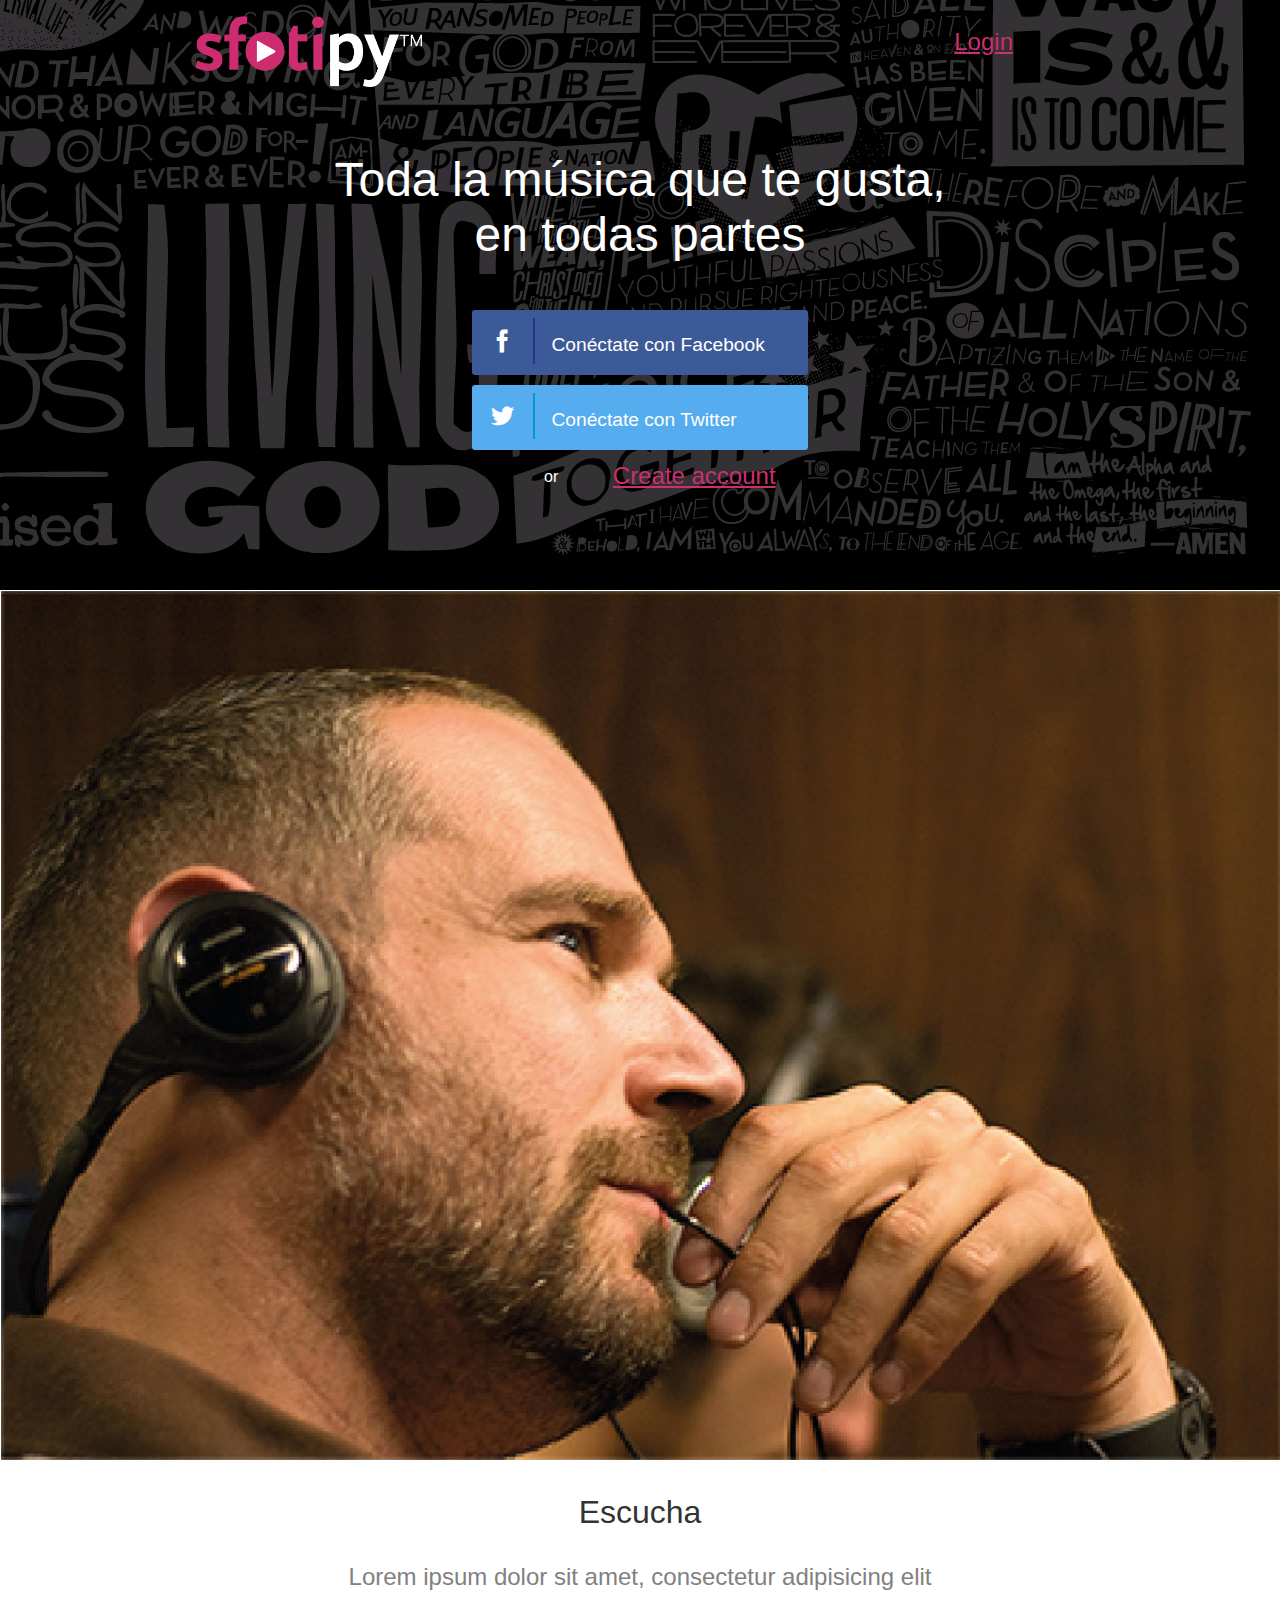
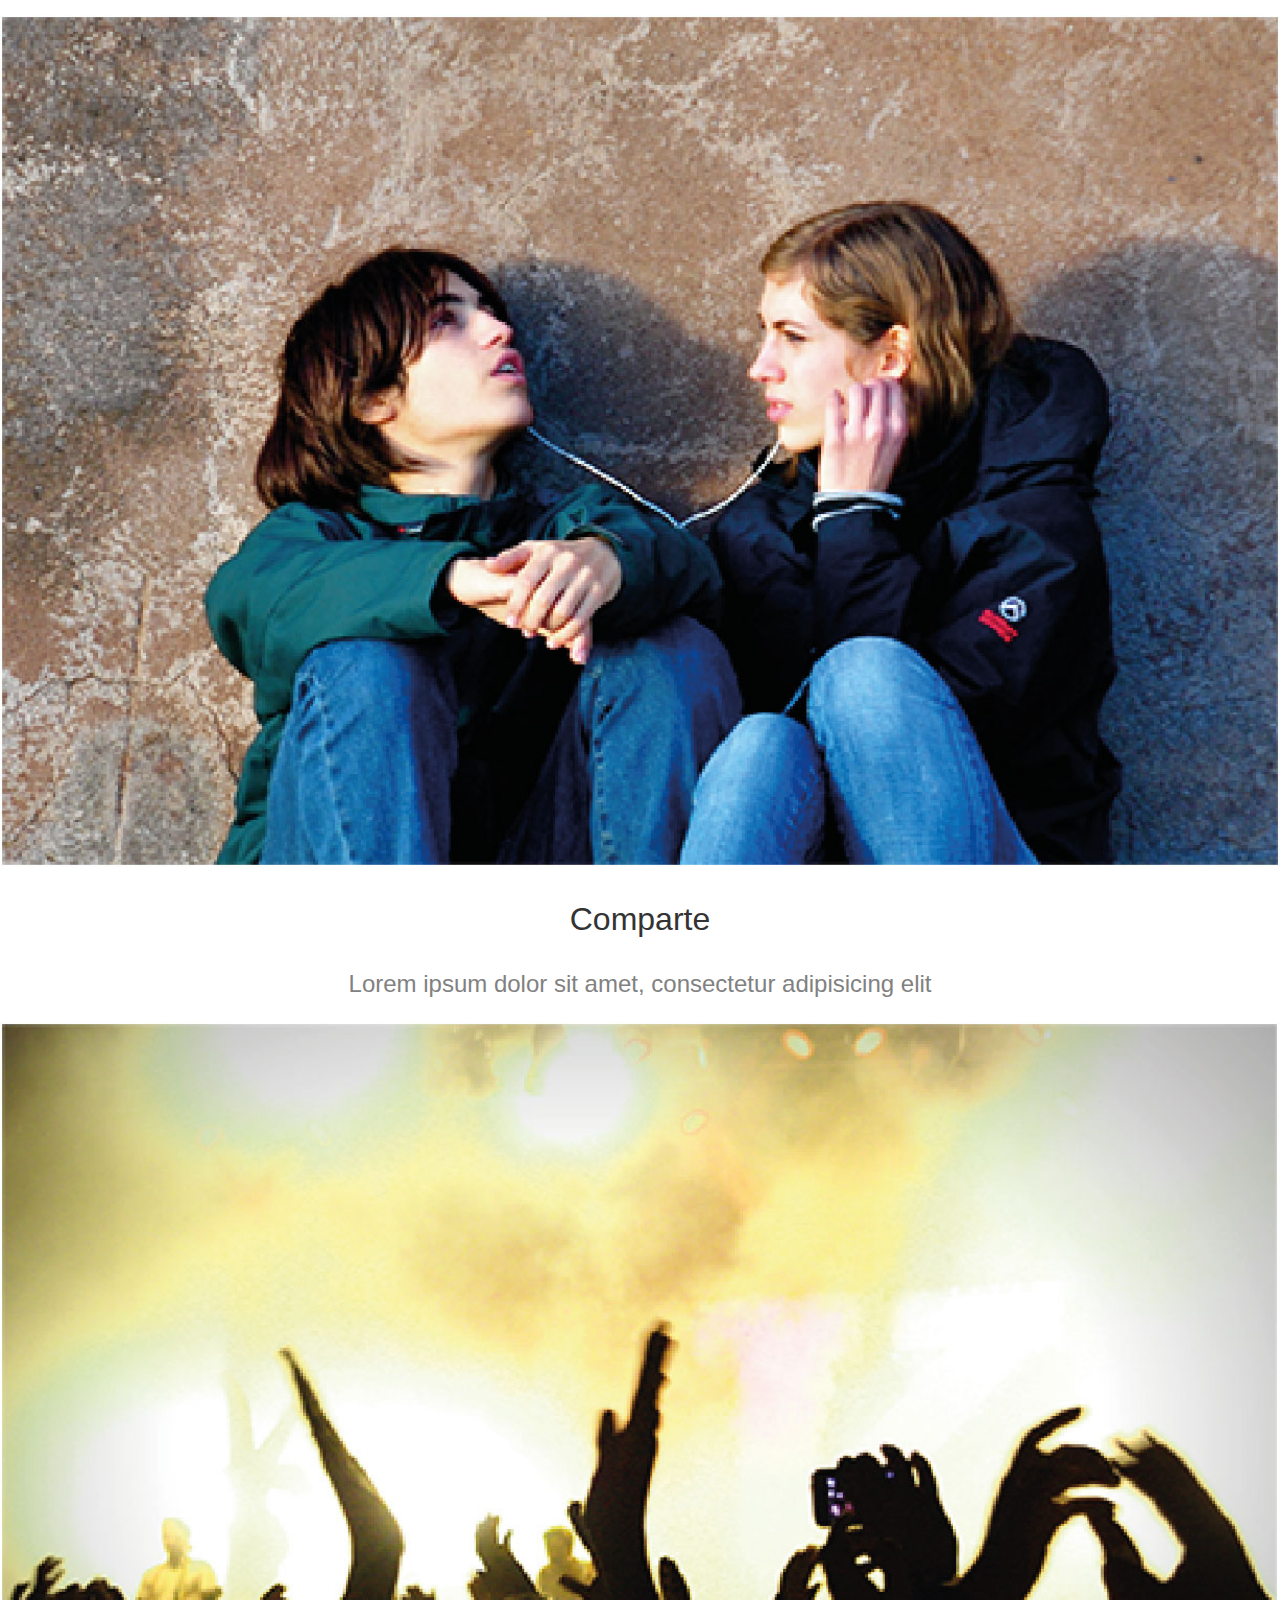
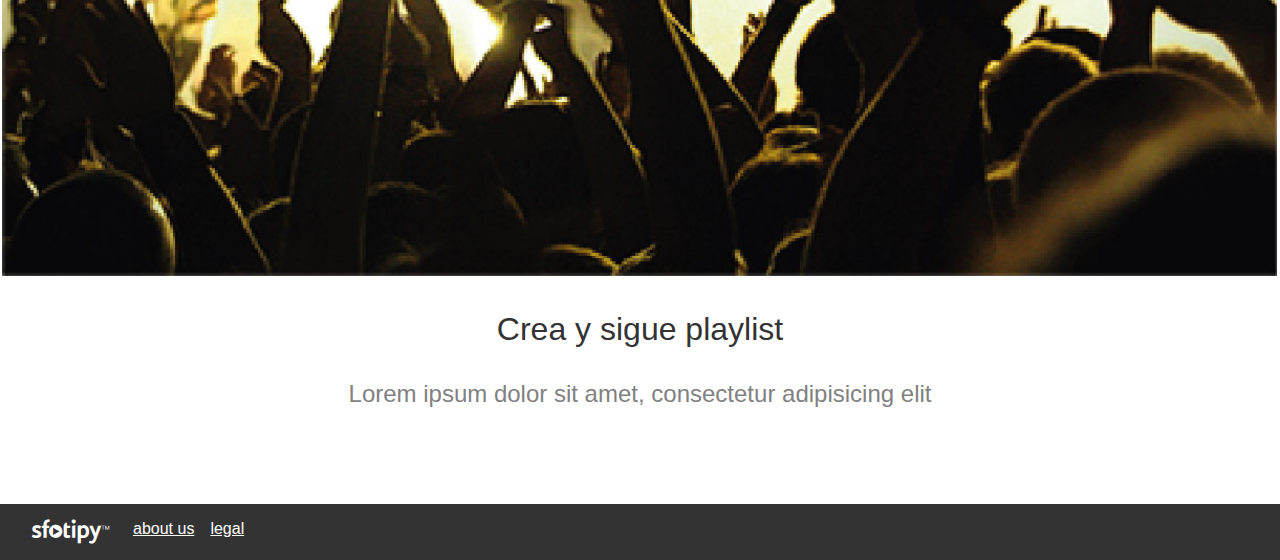
==== commit 4e23099e: "sfotipy nuevo maquetado" ====
--- a/sfotipy/inicio.html
+++ b/sfotipy/inicio.html
@@ -8,60 +8,55 @@
 	<link rel="stylesheet" href="css/inicio.css">
 </head>
 <body>
-	<div class="wrap">
-		<section class="wellcome small medium large">
-			<div class="cover">
-				<figure class="cover-logo">
-					<img src="img/logo.png" class="logo" width="190" height="60" alt="">
-				</figure>
-				<p class="title">
-					Toda la música que te gusta, en todas partes
-				</p>
-				<a href="#" class="btn facebook">
-					<span class="icon-fc icon-facebook"></span>
-					Conéctate con Facebook
-				</a>
-				<a href="#" class="btn twitter">
-					<span class="icon-tw icon-twitter"></span>
-					Conéctate con Twitter
-				</a>
-			</div>
-			<div class="login">
-				<a href="#" class="login-link">Log in</a>
-				<a href="#" class="login-link">Create account</a>
-			</div>
-		</section>
-		<section class="listen">
-			<figure class="image">
-				<img src="img/listen.jpg" alt="" width="320" height="120">
-			</figure>
-			<h2>Escucha</h2>
-			<p>Lorem ipsum dolor sit amet, consectetur adipisicing elit.</p>
-		</section>
-		<section class="share">
-			<figure class="image">
-				<img src="img/share.jpg" alt="">
-			</figure>
-			<h2>Comparte</h2>
-			<p>Lorem ipsum dolor sit amet, consectetur adipisicing elit.</p>
-		</section>
-		<section class="create">
-			<figure class="image">
-				<img src="img/create.jpg" alt="">
-			</figure>
-			<h2>Crea y sigue playlists</h2>
-			<p>Lorem ipsum dolor sit amet, consectetur adipisicing elit.</p>
-			<h2 class="start">Empieza a escuchar ya</h2>
-		</section>
-		<footer>
-			<a href="#" class="footer-logo left">
-				<span class="icon-sfotipy"></span>
-			</a>
-			<div class="footer-link">
-				<a href="#">about us</a>
-				<a href="#">legal</a>
-			</div>
-		</footer>
-	</div>
+	<section class="small medium large center-block cover relative">
+		<figure class="cover-logo center-block">
+			<img src="img/logo.png" width="190">
+		</figure>
+		<h1 class="title center-block">
+			Toda la música que te gusta, en todas partes
+		</h1>
+		<a href="#" class="btn facebook center-block">
+			<span class="icon-facebook fb-icon"></span>
+			Conéctate con Facebook
+		</a>
+		<a href="#" class="btn twitter center-block">
+			<span class="icon-twitter tw-icon"></span>
+			Conéctate con Twitter
+		</a>
+		<span class="span-create center-block relative">or</span>
+	</section>
+	<section class="small medium large center-block account">
+		<a href="#">Login</a>
+		<a href="#">Create account</a>
+	</section>
+	<section class="small medium large center-block listen">
+		<figure class="image">
+			<img src="img/listen.jpg" width="320" height="120">
+		</figure>
+		<h3>Escucha</h3>
+		<p>Lorem ipsum dolor sit amet, consectetur adipisicing elit</p>
+	</section>
+	<section class="small medium large center-block share">
+		<figure class="image">
+			<img src="img/share.jpg" width="320" height="120">
+		</figure>
+		<h3>Comparte</h3>
+		<p>Lorem ipsum dolor sit amet, consectetur adipisicing elit</p>
+	</section>
+	<section class="small medium large center-block create">
+		<figure class="image">
+			<img src="img/create.jpg" width="320" height="120">
+		</figure>
+		<h3>Crea y sigue playlist</h3>
+		<p>Lorem ipsum dolor sit amet, consectetur adipisicing elit</p>
+		<h2>Empieza a escuchar ya</h2>
+	</section>
+	<footer class="small medium large center-block footer">
+		<span class="icon-sfotipy footer-icon left"></span>
+		<div class="footer-link">
+			<a href="#">legal</a>
+			<a href="#">about us</a>
+		</div>
+	</footer>
 </body>
 </html>--- a/sfotipy/css/inicio.css
+++ b/sfotipy/css/inicio.css
@@ -1,3 +1,3 @@
 /* normalize.css v3.0.2 | MIT License | git.io/normalize */
 html{font-family:sans-serif;-ms-text-size-adjust:100%;-webkit-text-size-adjust:100%}body{margin:0}article,aside,details,figcaption,figure,footer,header,hgroup,main,menu,nav,section,summary{display:block}audio,canvas,progress,video{display:inline-block;vertical-align:baseline}audio:not([controls]){display:none;height:0}[hidden],template{display:none}a{background-color:transparent;}a:active,a:hover{outline:0}abbr[title]{border-bottom:1px dotted}b,strong{font-weight:bold}dfn{font-style:italic}h1{font-size:2em;margin:.67em 0}mark{background:#ff0;color:#000}small{font-size:80%}sub,sup{font-size:75%;line-height:0;position:relative;vertical-align:baseline}sup{top:-.5em}sub{bottom:-.25em}img{border:0}svg:not(:root){overflow:hidden}figure{margin:1em 40px}hr{-moz-box-sizing:content-box;box-sizing:content-box;height:0}pre{overflow:auto}code,kbd,pre,samp{font-family:monospace,monospace;font-size:1em}button,input,optgroup,select,textarea{color:inherit;font:inherit;margin:0}button{overflow:visible}button,select{text-transform:none}button,html input[type="button"],input[type="reset"],input[type="submit"]{-webkit-appearance:button;cursor:pointer}button[disabled],html input[disabled]{cursor:default}button::-moz-focus-inner,input::-moz-focus-inner{border:0;padding:0}input{line-height:normal}input[type="checkbox"],input[type="radio"]{box-sizing:border-box;padding:0}input[type="number"]::-webkit-inner-spin-button,input[type="number"]::-webkit-outer-spin-button{height:auto}input[type="search"]{-webkit-appearance:textfield;-moz-box-sizing:content-box;-webkit-box-sizing:content-box;box-sizing:content-box}input[type="search"]::-webkit-search-cancel-button,input[type="search"]::-webkit-search-decoration{-webkit-appearance:none}fieldset{border:1px solid #c0c0c0;margin:0 2px;padding:.35em .625em .75em}legend{border:0;padding:0}textarea{overflow:auto}optgroup{font-weight:bold}table{border-collapse:collapse;border-spacing:0}td,th{padding:0}/* normalize.css v3.0.2 | MIT License | git.io/normalize */
-html{font-family:sans-serif;-ms-text-size-adjust:100%;-webkit-text-size-adjust:100%}body{margin:0}article,aside,details,figcaption,figure,footer,header,hgroup,main,menu,nav,section,summary{display:block}audio,canvas,progress,video{display:inline-block;vertical-align:baseline}audio:not([controls]){display:none;height:0}[hidden],template{display:none}a{background-color:transparent;}a:active,a:hover{outline:0}abbr[title]{border-bottom:1px dotted}b,strong{font-weight:bold}dfn{font-style:italic}h1{font-size:2em;margin:.67em 0}mark{background:#ff0;color:#000}small{font-size:80%}sub,sup{font-size:75%;line-height:0;position:relative;vertical-align:baseline}sup{top:-.5em}sub{bottom:-.25em}img{border:0}svg:not(:root){overflow:hidden}figure{margin:1em 40px}hr{-moz-box-sizing:content-box;-webkit-box-sizing:content-box;-moz-box-sizing:content-box;box-sizing:content-box;height:0}pre{overflow:auto}code,kbd,pre,samp{font-family:monospace,monospace;font-size:1em}button,input,optgroup,select,textarea{color:inherit;font:inherit;margin:0}button{overflow:visible}button,select{text-transform:none}button,html input[type="button"],input[type="reset"],input[type="submit"]{-webkit-appearance:button;cursor:pointer}button[disabled],html input[disabled]{cursor:default}button::-moz-focus-inner,input::-moz-focus-inner{border:0;padding:0}input{line-height:normal}input[type="checkbox"],input[type="radio"]{-webkit-box-sizing:border-box;-moz-box-sizing:border-box;box-sizing:border-box;padding:0}input[type="number"]::-webkit-inner-spin-button,input[type="number"]::-webkit-outer-spin-button{height:auto}input[type="search"]{-webkit-appearance:textfield;-moz-box-sizing:content-box;-webkit-box-sizing:content-box;-webkit-box-sizing:content-box;-moz-box-sizing:content-box;box-sizing:content-box}input[type="search"]::-webkit-search-cancel-button,input[type="search"]::-webkit-search-decoration{-webkit-appearance:none}fieldset{border:1px solid #c0c0c0;margin:0 2px;padding:.35em .625em .75em}legend{border:0;padding:0}textarea{overflow:auto}optgroup{font-weight:bold}table{border-collapse:collapse;border-spacing:0}td,th{padding:0}@font-face{font-family:'sfotipy';src:url("../fonts/sfotipy.eot?kt9bol");src:url("../fonts/sfotipy.eot?#iefixkt9bol") format('embedded-opentype'),url("../fonts/sfotipy.woff?kt9bol") format('woff'),url("../fonts/sfotipy.ttf?kt9bol") format('truetype'),url("../fonts/sfotipy.svg?kt9bol#sfotipy") format('svg');font-weight:normal;font-style:normal}[class^="icon-"],[class*=" icon-"]{font-family:'sfotipy';speak:none;font-style:normal;font-weight:normal;font-variant:normal;text-transform:none;line-height:1;-webkit-font-smoothing:antialiased;-moz-osx-font-smoothing:grayscale}.icon-mail:before{content:"\e60f"}.icon-sfotipy:before{content:"\e60d"}.icon-menu:before{content:"\e60e"}.icon-stop:before{content:"\e60c"}.icon-search:before{content:"\e600"}.icon-lock:before{content:"\e601"}.icon-user:before{content:"\e602"}.icon-share:before{content:"\e603"}.icon-random:before{content:"\e604"}.icon-love:before{content:"\e605"}.icon-add:before{content:"\e606"}.icon-mute:before{content:"\e607"}.icon-vol:before{content:"\e608"}.icon-play:before{content:"\e609"}.icon-next:before{content:"\e60a"}.icon-prev:before{content:"\e60b"}.icon-facebook:before{content:"\e610"}.icon-twitter:before{content:"\e611"}figure{margin:0}span{color:#fff}h2{color:#333;font-weight:normal}img{vertical-align:top}p{color:#818181;font-size:1.2em}.cover{background-image:url("../img/background.png");background-repeat:no-repeat;-webkit-background-size:100% 100%;-moz-background-size:100% 100%;background-size:100% 100%;padding-bottom:4em;}.cover p{color:#fff}.cover .title{font-size:1.4em;pading:0;margin:0 2em 2em 2em}.cover .logo{margin:6em 0 2em 0}.btn{display:block;color:#fff;text-decoration:none;padding:1em;margin:.5em 3.5em;-webkit-border-radius:3px;border-radius:3px;text-align:left}.twitter{background:#55acee}.facebook{background:#3d5a98}.icon-fc,.icon-tw{margin-right:.5em;font-size:1.5em;padding:.2em .5em .3em 0}.icon-fc{border-right:2px solid #273586}.icon-tw{border-right:2px solid #09c}.login{margin:1em 0 4em;padding-top:.5em;}.login .login-link{color:#818181;padding-left:1em}.login :first-child{border-right:1px solid #f0f0f0;padding:1em 2em}footer{background:#333;width:100%;height:auto;overflow:hidden;}footer a{display:inline-block;color:#fff;margin:1em}.footer-logo{text-decoration:none;font-size:1.5em;margin:.5em .5em .5em 1em}.footer-link{display:inline;float:right}.start{color:#818181;border-top:1px solid #818181;margin:1em .5em;padding-top:.5em}.image img{width:100%;height:auto}.wrap{margin:0 auto;text-align:center}.relative{position:relative}.right{float:right}.left{float:left}@media screen and (min-width:480px){.cover .logo{width:395px;height:auto}.cover .title{font-size:1.8em}.cover .btn{margin:.5em 6em}footer .footer-link{float:left}}+html{font-family:sans-serif;-ms-text-size-adjust:100%;-webkit-text-size-adjust:100%}body{margin:0}article,aside,details,figcaption,figure,footer,header,hgroup,main,menu,nav,section,summary{display:block}audio,canvas,progress,video{display:inline-block;vertical-align:baseline}audio:not([controls]){display:none;height:0}[hidden],template{display:none}a{background-color:transparent;}a:active,a:hover{outline:0}abbr[title]{border-bottom:1px dotted}b,strong{font-weight:bold}dfn{font-style:italic}h1{font-size:2em;margin:.67em 0}mark{background:#ff0;color:#000}small{font-size:80%}sub,sup{font-size:75%;line-height:0;position:relative;vertical-align:baseline}sup{top:-.5em}sub{bottom:-.25em}img{border:0}svg:not(:root){overflow:hidden}figure{margin:1em 40px}hr{-moz-box-sizing:content-box;-webkit-box-sizing:content-box;-moz-box-sizing:content-box;box-sizing:content-box;height:0}pre{overflow:auto}code,kbd,pre,samp{font-family:monospace,monospace;font-size:1em}button,input,optgroup,select,textarea{color:inherit;font:inherit;margin:0}button{overflow:visible}button,select{text-transform:none}button,html input[type="button"],input[type="reset"],input[type="submit"]{-webkit-appearance:button;cursor:pointer}button[disabled],html input[disabled]{cursor:default}button::-moz-focus-inner,input::-moz-focus-inner{border:0;padding:0}input{line-height:normal}input[type="checkbox"],input[type="radio"]{-webkit-box-sizing:border-box;-moz-box-sizing:border-box;box-sizing:border-box;padding:0}input[type="number"]::-webkit-inner-spin-button,input[type="number"]::-webkit-outer-spin-button{height:auto}input[type="search"]{-webkit-appearance:textfield;-moz-box-sizing:content-box;-webkit-box-sizing:content-box;-webkit-box-sizing:content-box;-moz-box-sizing:content-box;box-sizing:content-box}input[type="search"]::-webkit-search-cancel-button,input[type="search"]::-webkit-search-decoration{-webkit-appearance:none}fieldset{border:1px solid #c0c0c0;margin:0 2px;padding:.35em .625em .75em}legend{border:0;padding:0}textarea{overflow:auto}optgroup{font-weight:bold}table{border-collapse:collapse;border-spacing:0}td,th{padding:0}@font-face{font-family:'sfotipy';src:url("../fonts/sfotipy.eot?kt9bol");src:url("../fonts/sfotipy.eot?#iefixkt9bol") format('embedded-opentype'),url("../fonts/sfotipy.woff?kt9bol") format('woff'),url("../fonts/sfotipy.ttf?kt9bol") format('truetype'),url("../fonts/sfotipy.svg?kt9bol#sfotipy") format('svg');font-weight:normal;font-style:normal}[class^="icon-"],[class*=" icon-"]{font-family:'sfotipy';speak:none;font-style:normal;font-weight:normal;font-variant:normal;text-transform:none;line-height:1;-webkit-font-smoothing:antialiased;-moz-osx-font-smoothing:grayscale}.icon-mail:before{content:"\e60f"}.icon-sfotipy:before{content:"\e60d"}.icon-menu:before{content:"\e60e"}.icon-stop:before{content:"\e60c"}.icon-search:before{content:"\e600"}.icon-lock:before{content:"\e601"}.icon-user:before{content:"\e602"}.icon-share:before{content:"\e603"}.icon-random:before{content:"\e604"}.icon-love:before{content:"\e605"}.icon-add:before{content:"\e606"}.icon-mute:before{content:"\e607"}.icon-vol:before{content:"\e608"}.icon-play:before{content:"\e609"}.icon-next:before{content:"\e60a"}.icon-prev:before{content:"\e60b"}.icon-facebook:before{content:"\e610"}.icon-twitter:before{content:"\e611"}body{font-size:16px}figure{margin:0}span{color:#fff}img{vertical-align:top}.center-block{margin:0 auto}.small{max-width:480px}.left{float:left}.relative{position:relative}.cover{background:url("../img/fondo.jpg") 100% 100%;padding-bottom:4em;padding-top:2em}.image img{width:100%;height:auto}.cover-logo{width:10em}.title{color:#fff;text-align:center;font-weight:normal;font-size:1em;width:12em;margin-top:.5em;margin-bottom:1em}.btn{display:block;color:#fff;text-decoration:none;text-align:left;width:14em;padding:1em .5em 1em 1em;margin-bottom:.5em;-webkit-border-radius:3px;border-radius:3px}.twitter{background:#55acee}.facebook{background:#3d5a98}.fb-icon,.tw-icon{padding:.5em .8em .5em 0;font-size:1.2em;margin-right:.2em}.fb-icon{border-right:2px solid #273586}.tw-icon{border-right:2px solid #09c}.span-create{display:none}.account{margin-top:1em;margin-bottom:2em;width:15em}.account a{padding:.5em 0 .5em 1em;color:#818181}.account a:first-child{border-right:1px solid #818181;padding-right:3em}h2,p,h3{text-align:center;font-weight:normal}h2,h3{color:#333}p{color:#818181}h2{font-size:1.2em;margin:.5em .5em 2em .5em;padding-top:1em;border-top:1px solid #818181;color:#818181}.footer{background:#333;padding:1em 0 1em 2em;overflow:hidden}.footer-link{display:inline}.footer-link a{color:#fff;float:right;padding-right:1em;text-align:right}.footer-icon{color:#fff;font-size:1.5em}@media screen and (min-width:480px){.medium{max-width:1000px}.footer span{padding-right:1em}.footer-link{float:left}.cover{padding-top:10em;padding-bottom:2em}.cover-logo{width:19em}.cover-logo img{width:320px;height:auto}.create h2{display:none}.create p{margin-bottom:4em}.title{font-size:2em}.btn{width:16em;font-size:1.2em}.fb-icon,.tw-icon{margin-right:.5em}.account{font-size:1.5em}p{font-size:1.5em}h3{font-size:2em}}@media screen and (min-width:1000px){.large{max-width:100%}.cover-logo{position:absolute;left:195px;top:16px;}.cover-logo img{width:227px}.cover{padding-top:8em;padding-bottom:6em;}.cover .span-create{display:block;width:12em;padding:.5em;font-size:1em}.cover .title{font-size:3em;width:14em}.account{margin:0;}.account a{position:absolute;color:#cc2f6f}.account a:first-child{right:195px;top:16px;border-right:none}.account a:last-child{top:450px;left:46%}}